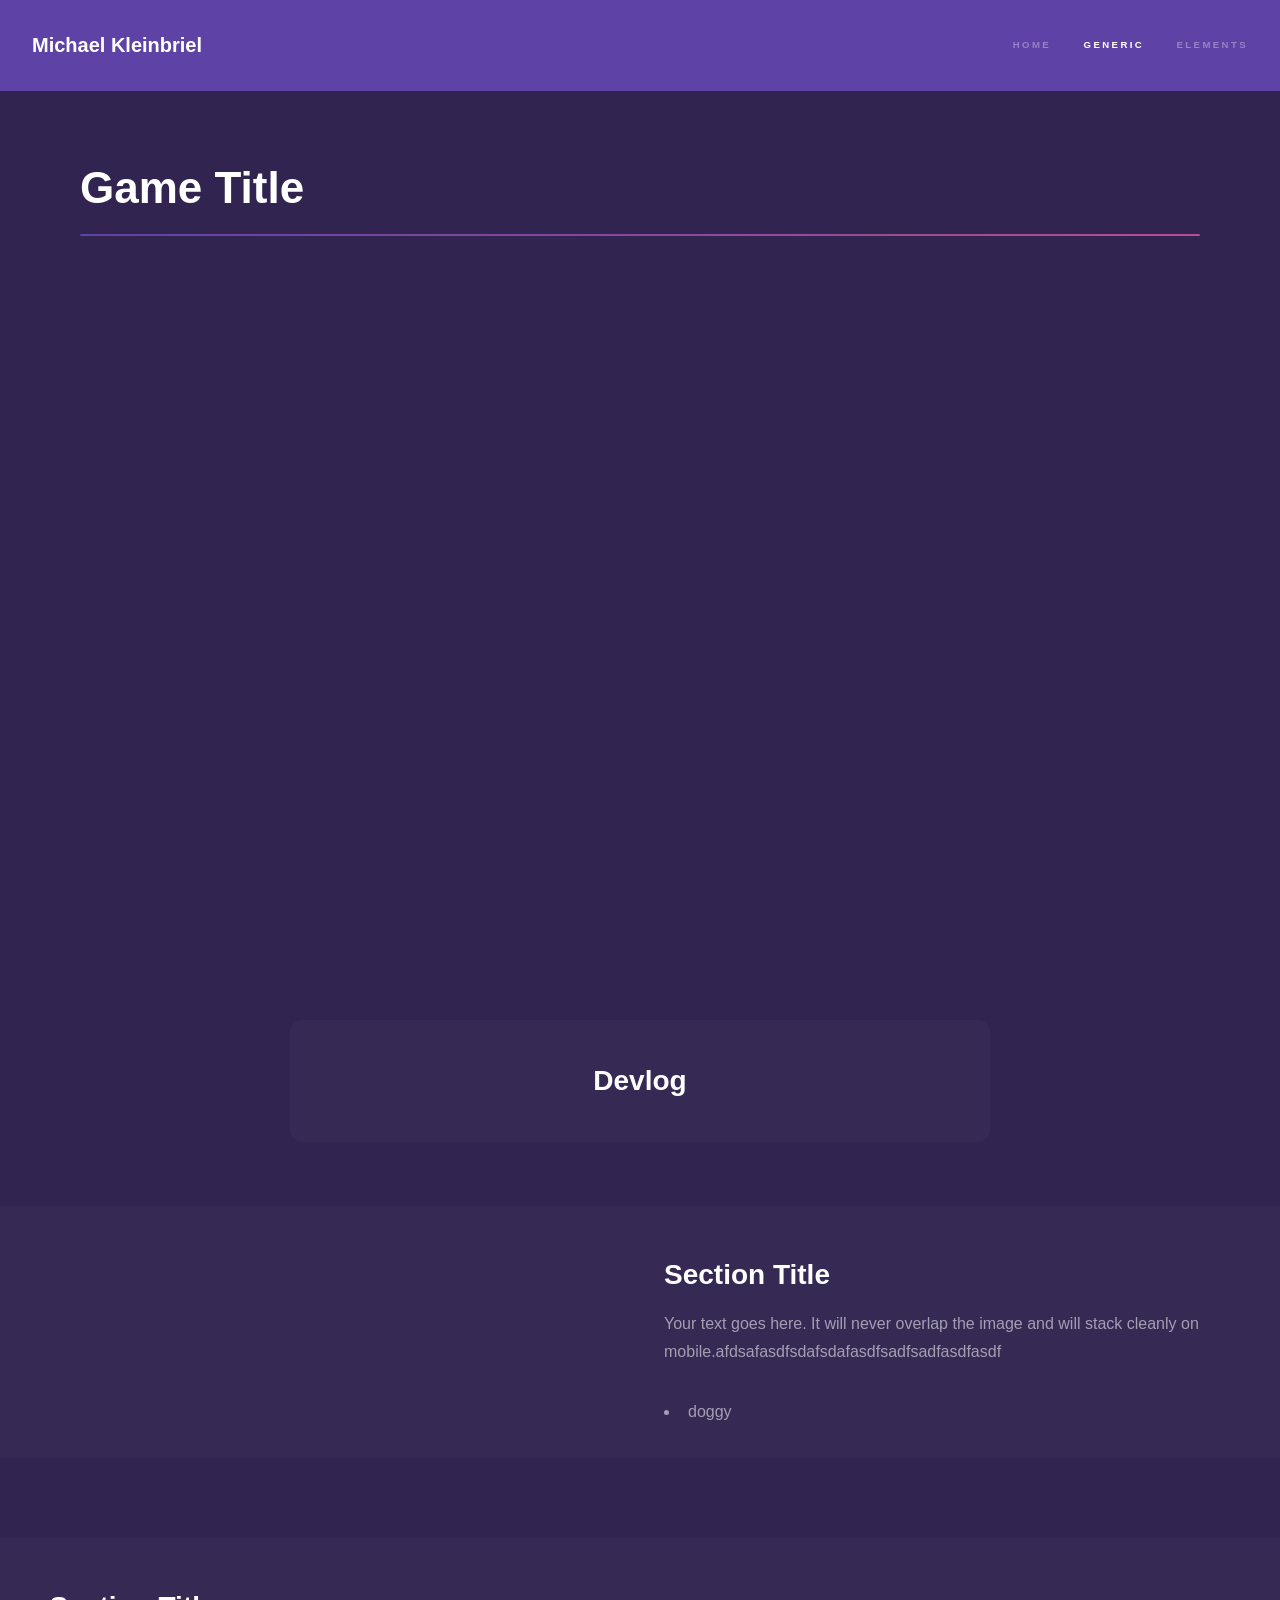
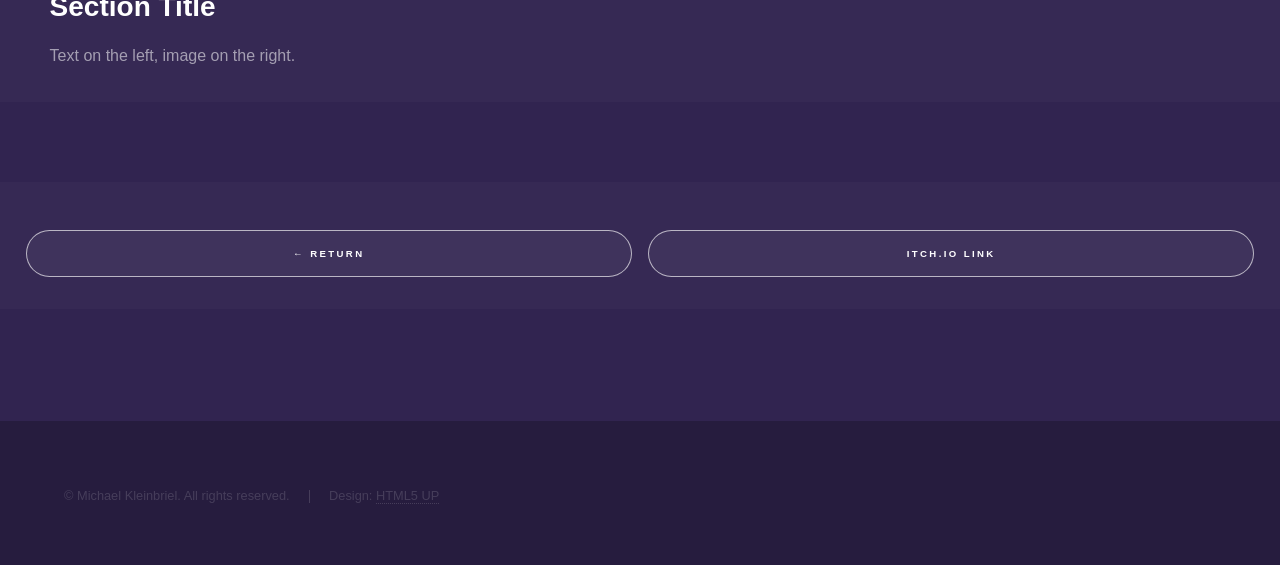
==== pages/projects/Revolunar.html @ 08f2d7fa "starting on revolunar. lots of typo fixes too" ====
<!DOCTYPE HTML>
<html>
	<head>
		<title>Generic - Michael Kleinbriel</title>
		<link rel="icon" type="image/x-icon" href="/images/favicon.ico">
		<meta charset="utf-8" />
		<meta name="viewport" content="width=device-width, initial-scale=1, user-scalable=no" />
		<link rel="stylesheet" href="/assets/css/main.css" />
		<noscript><link rel="stylesheet" href="/assets/css/noscript.css" /></noscript>
	</head>
	<body class="is-preload">

		<!-- Header -->
			<header id="header">
				<a href="/index.html" class="title">Michael Kleinbriel</a>
				<nav>
					<ul>
						<li><a href="/index.html">Home</a></li>
						<li><a href="/pages/generic.html" class="active">Generic</a></li>
						<li><a href="/pages/elements.html">Elements</a></li>
					</ul>
				</nav>
			</header>

		<!-- Wrapper -->
			<div id="wrapper">
				<!-- Main -->
					<section id="main" class="wrapper">
						<div class="inner">
							<h1 class="major">Game Title</h1>
							<!-- Image -->
							<!--<span class="image fit"><img src="/images/pic04.jpg" alt="" /></span>-->
							<div class="video-wrapper">
								<iframe src="https://www.youtube.com/embed/OUD8YrF6Gv4?si=H5Kr2khiHCQbeioV" title="YouTube video player" frameborder="0" allow="accelerometer; autoplay; clipboard-write; encrypted-media; gyroscope; picture-in-picture; web-share" referrerpolicy="strict-origin-when-cross-origin" allowfullscreen></iframe>
							</div>
							<div class="content-box title-box">
    							<h2>Devlog</h2>
							</div>
							<div class="row aln-top content-box">
								<div class="col-6 col-12-medium">
									<span class="image fit">
										<img src="images/projects/Thoober/ThooberThumbnail.jpg" alt=""/>
									</span>
								</div>
								<div class="col-6 col-12-medium">
									<h2>Section Title</h2>
									<p>
									Your text goes here. It will never overlap the image and will
									stack cleanly on mobile.afdsafasdfsdafsdafasdfsadfsadfasdfasdf
									</p>
									<ul>
										<li>doggy</li>
									</ul>
								</div>
							</div>
							<div class="row aln-top content-box">
								<div class="col-6 col-12-medium">
									<h2>Section Title</h2>
									<p>
									Text on the left, image on the right.
									</p>
								</div>

								<div class="col-6 col-12-medium">
									<span class="image fit">
										<img src="/images/projects/Thoober/ThooberThumbnail.png" alt="" />
									</span>
								</div>
							</div>
							<div class="row aln-top content-box">
								<ul class="actions fit">
									<li><a href="/index.html" class="button">← Return</a></li>
									<li><a href="https://xxvoltarxx.itch.io/thoober" target="_blank" class="button">Itch.io Link</a></li>
								</ul>
							</div>
						</div>
					</section>
			</div>

		<!-- Footer -->
			<footer id="footer" class="wrapper alt">
				<div class="inner">
					<ul class="menu">
						<li>&copy; Michael Kleinbriel. All rights reserved.</li><li>Design: <a href="http://html5up.net">HTML5 UP</a></li>
					</ul>
				</div>
			</footer>

		<!-- Scripts -->
			<script src="/assets/js/jquery.min.js"></script>
			<script src="/assets/js/jquery.scrollex.min.js"></script>
			<script src="/assets/js/jquery.scrolly.min.js"></script>
			<script src="/assets/js/browser.min.js"></script>
			<script src="/assets/js/breakpoints.min.js"></script>
			<script src="/assets/js/util.js"></script>
			<script src="/assets/js/main.js"></script>

	</body>
</html>
---- assets/css/main.css ----
@import url(fontawesome-all.min.css);

/*
	Hyperspace by HTML5 UP
	html5up.net | @ajlkn
	Free for personal and commercial use under the CCA 3.0 license (html5up.net/license)
*/

html, body, div, span, applet, object,
iframe, h1, h2, h3, h4, h5, h6, p, blockquote,
pre, a, abbr, acronym, address, big, cite,
code, del, dfn, em, img, ins, kbd, q, s, samp,
small, strike, strong, sub, sup, tt, var, b,
u, i, center, dl, dt, dd, ol, ul, li, fieldset,
form, label, legend, table, caption, tbody,
tfoot, thead, tr, th, td, article, aside,
canvas, details, embed, figure, figcaption,
footer, header, hgroup, menu, nav, output, ruby,
section, summary, time, mark, audio, video {
	margin: 0;
	padding: 0;
	border: 0;
	font-size: 100%;
	font: inherit;
	vertical-align: baseline;}

article, aside, details, figcaption, figure,
footer, header, hgroup, menu, nav, section {
	display: block;}

body {
	line-height: 1;
}

ol, ul {
	list-style: none;
}

blockquote, q {
	quotes: none;
}

	blockquote:before, blockquote:after, q:before, q:after {
		content: '';
		content: none;
	}

table {
	border-collapse: collapse;
	border-spacing: 0;
}

body {
	-webkit-text-size-adjust: none;
}

mark {
	background-color: transparent;
	color: inherit;
}

input::-moz-focus-inner {
	border: 0;
	padding: 0;
}

input, select, textarea {
	-moz-appearance: none;
	-webkit-appearance: none;
	-ms-appearance: none;
	appearance: none;
}

/* Basic */

	@-ms-viewport {
		width: device-width;
	}

	body {
		-ms-overflow-style: scrollbar;
	}

	@media screen and (max-width: 480px) {

		html, body {
			min-width: 320px;
		}

	}

	html {
		box-sizing: border-box;
	}

	*, *:before, *:after {
		box-sizing: inherit;
	}

	body {
		background: #312450;
	}

		body.is-preload *, body.is-preload *:before, body.is-preload *:after {
			-moz-animation: none !important;
			-webkit-animation: none !important;
			-ms-animation: none !important;
			animation: none !important;
			-moz-transition: none !important;
			-webkit-transition: none !important;
			-ms-transition: none !important;
			transition: none !important;
		}

/* Type */

	body, input, select, textarea {
		color: rgba(255, 255, 255, 0.55);
		font-family: Arial, Helvetica, sans-serif;
		font-size: 16.5pt;
		font-weight: normal;
		line-height: 1.75;
	}

		@media screen and (max-width: 1680px) {

			body, input, select, textarea {
				font-size: 13pt;
			}

		}

		@media screen and (max-width: 1280px) {

			body, input, select, textarea {
				font-size: 12pt;
			}

		}

		@media screen and (max-width: 360px) {

			body, input, select, textarea {
				font-size: 11pt;
			}

		}

	a {
		-moz-transition: color 0.2s ease, border-bottom-color 0.2s ease;
		-webkit-transition: color 0.2s ease, border-bottom-color 0.2s ease;
		-ms-transition: color 0.2s ease, border-bottom-color 0.2s ease;
		transition: color 0.2s ease, border-bottom-color 0.2s ease;
		border-bottom: dotted 1px rgba(255, 255, 255, 0.35);
		color: inherit;
		text-decoration: none;
	}

		a:hover {
			border-bottom-color: transparent;
			color: #ffffff;
		}

	strong, b {
		color: #ffffff;
		font-weight: bold;
	}

	em, i {
		font-style: italic;
	}

	p {
		margin: 0 0 2em 0;
	}

	h1, h2, h3, h4, h5, h6 {
		color: #ffffff;
		font-weight: bold;
		line-height: 1.5;
		margin: 0 0 0.5em 0;
	}

		h1 a, h2 a, h3 a, h4 a, h5 a, h6 a {
			color: inherit;
			text-decoration: none;
		}

	h1 {
		font-size: 2.75em;
	}

		h1.major {
			margin: 0 0 1.3em 0;
			position: relative;
			padding-bottom: 0.35em;
		}

			h1.major:after {
				background-image: -moz-linear-gradient(to right, #5e42a6, #b74e91);
				background-image: -webkit-linear-gradient(to right, #5e42a6, #b74e91);
				background-image: -ms-linear-gradient(to right, #5e42a6, #b74e91);
				background-image: linear-gradient(to right, #5e42a6, #b74e91);
				-moz-transition: max-width 0.2s ease;
				-webkit-transition: max-width 0.2s ease;
				-ms-transition: max-width 0.2s ease;
				transition: max-width 0.2s ease;
				border-radius: 0.2em;
				bottom: 0;
				content: '';
				height: 0.05em;
				position: absolute;
				right: 0;
				width: 100%;
			}

	h2 {
		font-size: 1.75em;
	}

	h3 {
		font-size: 1.1em;
	}

	h4 {
		font-size: 1em;
	}

	h5 {
		font-size: 0.8em;
	}

	h6 {
		font-size: 0.6em;
	}

	@media screen and (max-width: 736px) {

		h1 {
			font-size: 2em;
		}

		h2 {
			font-size: 1.25em;
		}

		h3 {
			font-size: 1em;
		}

		h4 {
			font-size: 0.8em;
		}

		h5 {
			font-size: 0.6em;
		}

		h6 {
			font-size: 0.6em;
		}

	}

	sub {
		font-size: 0.8em;
		position: relative;
		top: 0.5em;
	}

	sup {
		font-size: 0.8em;
		position: relative;
		top: -0.5em;
	}

	blockquote {
		border-left: solid 4px rgba(255, 255, 255, 0.15);
		font-style: italic;
		margin: 0 0 2em 0;
		padding: 0.5em 0 0.5em 2em;
	}

	code {
		background: rgba(255, 255, 255, 0.05);
		border-radius: 0.25em;
		border: solid 1px rgba(255, 255, 255, 0.15);
		font-family: "Courier New", monospace;
		font-size: 0.9em;
		margin: 0 0.25em;
		padding: 0.25em 0.65em;
	}

	pre {
		-webkit-overflow-scrolling: touch;
		font-family: "Courier New", monospace;
		font-size: 0.9em;
		margin: 0 0 2em 0;
	}

		pre code {
			display: block;
			line-height: 1.75em;
			padding: 1em 1.5em;
			overflow-x: auto;
		}

	hr {
		border: 0;
		border-bottom: solid 1px rgba(255, 255, 255, 0.15);
		margin: 2em 0;
	}

		hr.major {
			margin: 3em 0;
		}

	.align-left {
		text-align: left;
	}

	.align-center {
		text-align: center;
	}

	.align-right {
		text-align: right;
	}

/* Row */

	.row {
		display: flex;
		flex-wrap: wrap;
		box-sizing: border-box;
		align-items: stretch;
	}

		.row > * {
			box-sizing: border-box;
		}

		.row.gtr-uniform > * > :last-child {
			margin-bottom: 0;
		}

		.row.aln-left {
			justify-content: flex-start;
		}

		.row.aln-center {
			justify-content: center;
		}

		.row.aln-right {
			justify-content: flex-end;
		}

		.row.aln-top {
			align-items: flex-start;
		}

		.row.aln-middle {
			align-items: center;
		}

		.row.aln-bottom {
			align-items: flex-end;
		}

		.row > .imp {
			order: -1;
		}

		.row > .col-1 {
			width: 8.33333%;
		}

		.row > .off-1 {
			margin-left: 8.33333%;
		}

		.row > .col-2 {
			width: 16.66667%;
		}

		.row > .off-2 {
			margin-left: 16.66667%;
		}

		.row > .col-3 {
			width: 25%;
		}

		.row > .off-3 {
			margin-left: 25%;
		}

		.row > .col-4 {
			width: 33.33333%;
		}

		.row > .off-4 {
			margin-left: 33.33333%;
		}

		.row > .col-5 {
			width: 41.66667%;
		}

		.row > .off-5 {
			margin-left: 41.66667%;
		}

		.row > .col-6 {
			width: 50%;
		}

		.row > .off-6 {
			margin-left: 50%;
		}

		.row > .col-7 {
			width: 58.33333%;
		}

		.row > .off-7 {
			margin-left: 58.33333%;
		}

		.row > .col-8 {
			width: 66.66667%;
		}

		.row > .off-8 {
			margin-left: 66.66667%;
		}

		.row > .col-9 {
			width: 75%;
		}

		.row > .off-9 {
			margin-left: 75%;
		}

		.row > .col-10 {
			width: 83.33333%;
		}

		.row > .off-10 {
			margin-left: 83.33333%;
		}

		.row > .col-11 {
			width: 91.66667%;
		}

		.row > .off-11 {
			margin-left: 91.66667%;
		}

		.row > .col-12 {
			width: 100%;
		}

		.row > .off-12 {
			margin-left: 100%;
		}

		.row.gtr-0 {
			margin-top: 0;
			margin-left: 0em;
		}

			.row.gtr-0 > * {
				padding: 0 0 0 0em;
			}

			.row.gtr-0.gtr-uniform {
				margin-top: 0em;
			}

				.row.gtr-0.gtr-uniform > * {
					padding-top: 0em;
				}

		.row.gtr-25 {
			margin-top: 0;
			margin-left: -0.375em;
		}

			.row.gtr-25 > * {
				padding: 0 0 0 0.375em;
			}

			.row.gtr-25.gtr-uniform {
				margin-top: -0.375em;
			}

				.row.gtr-25.gtr-uniform > * {
					padding-top: 0.375em;
				}

		.row.gtr-50 {
			margin-top: 0;
			margin-left: -0.75em;
		}

			.row.gtr-50 > * {
				padding: 0 0 0 0.75em;
			}

			.row.gtr-50.gtr-uniform {
				margin-top: -0.75em;
			}

				.row.gtr-50.gtr-uniform > * {
					padding-top: 0.75em;
				}

		.row {
			margin-top: 0;
			margin-left: -1.5em;
		}

			.row > * {
				padding: 0 0 0 1.5em;
			}

			.row.gtr-uniform {
				margin-top: -1.5em;
			}

				.row.gtr-uniform > * {
					padding-top: 1.5em;
				}

		.row.gtr-150 {
			margin-top: 0;
			margin-left: -2.25em;
		}

			.row.gtr-150 > * {
				padding: 0 0 0 2.25em;
			}

			.row.gtr-150.gtr-uniform {
				margin-top: -2.25em;
			}

				.row.gtr-150.gtr-uniform > * {
					padding-top: 2.25em;
				}

		.row.gtr-200 {
			margin-top: 0;
			margin-left: -3em;
		}

			.row.gtr-200 > * {
				padding: 0 0 0 3em;
			}

			.row.gtr-200.gtr-uniform {
				margin-top: -3em;
			}

				.row.gtr-200.gtr-uniform > * {
					padding-top: 3em;
				}

		@media screen and (max-width: 1680px) {

			.row {
				display: flex;
				flex-wrap: wrap;
				box-sizing: border-box;
				align-items: stretch;
			}

				.row > * {
					box-sizing: border-box;
				}

				.row.gtr-uniform > * > :last-child {
					margin-bottom: 0;
				}

				.row.aln-left {
					justify-content: flex-start;
				}

				.row.aln-center {
					justify-content: center;
				}

				.row.aln-right {
					justify-content: flex-end;
				}

				.row.aln-top {
					align-items: flex-start;
				}

				.row.aln-middle {
					align-items: center;
				}

				.row.aln-bottom {
					align-items: flex-end;
				}

				.row > .imp-xlarge {
					order: -1;
				}

				.row > .col-1-xlarge {
					width: 8.33333%;
				}

				.row > .off-1-xlarge {
					margin-left: 8.33333%;
				}

				.row > .col-2-xlarge {
					width: 16.66667%;
				}

				.row > .off-2-xlarge {
					margin-left: 16.66667%;
				}

				.row > .col-3-xlarge {
					width: 25%;
				}

				.row > .off-3-xlarge {
					margin-left: 25%;
				}

				.row > .col-4-xlarge {
					width: 33.33333%;
				}

				.row > .off-4-xlarge {
					margin-left: 33.33333%;
				}

				.row > .col-5-xlarge {
					width: 41.66667%;
				}

				.row > .off-5-xlarge {
					margin-left: 41.66667%;
				}

				.row > .col-6-xlarge {
					width: 50%;
				}

				.row > .off-6-xlarge {
					margin-left: 50%;
				}

				.row > .col-7-xlarge {
					width: 58.33333%;
				}

				.row > .off-7-xlarge {
					margin-left: 58.33333%;
				}

				.row > .col-8-xlarge {
					width: 66.66667%;
				}

				.row > .off-8-xlarge {
					margin-left: 66.66667%;
				}

				.row > .col-9-xlarge {
					width: 75%;
				}

				.row > .off-9-xlarge {
					margin-left: 75%;
				}

				.row > .col-10-xlarge {
					width: 83.33333%;
				}

				.row > .off-10-xlarge {
					margin-left: 83.33333%;
				}

				.row > .col-11-xlarge {
					width: 91.66667%;
				}

				.row > .off-11-xlarge {
					margin-left: 91.66667%;
				}

				.row > .col-12-xlarge {
					width: 100%;
				}

				.row > .off-12-xlarge {
					margin-left: 100%;
				}

				.row.gtr-0 {
					margin-top: 0;
					margin-left: 0em;
				}

					.row.gtr-0 > * {
						padding: 0 0 0 0em;
					}

					.row.gtr-0.gtr-uniform {
						margin-top: 0em;
					}

						.row.gtr-0.gtr-uniform > * {
							padding-top: 0em;
						}

				.row.gtr-25 {
					margin-top: 0;
					margin-left: -0.375em;
				}

					.row.gtr-25 > * {
						padding: 0 0 0 0.375em;
					}

					.row.gtr-25.gtr-uniform {
						margin-top: -0.375em;
					}

						.row.gtr-25.gtr-uniform > * {
							padding-top: 0.375em;
						}

				.row.gtr-50 {
					margin-top: 0;
					margin-left: -0.75em;
				}

					.row.gtr-50 > * {
						padding: 0 0 0 0.75em;
					}

					.row.gtr-50.gtr-uniform {
						margin-top: -0.75em;
					}

						.row.gtr-50.gtr-uniform > * {
							padding-top: 0.75em;
						}

				.row {
					margin-top: 0;
					margin-left: -1.5em;
				}

					.row > * {
						padding: 0 0 0 1.5em;
					}

					.row.gtr-uniform {
						margin-top: -1.5em;
					}

						.row.gtr-uniform > * {
							padding-top: 1.5em;
						}

				.row.gtr-150 {
					margin-top: 0;
					margin-left: -2.25em;
				}

					.row.gtr-150 > * {
						padding: 0 0 0 2.25em;
					}

					.row.gtr-150.gtr-uniform {
						margin-top: -2.25em;
					}

						.row.gtr-150.gtr-uniform > * {
							padding-top: 2.25em;
						}

				.row.gtr-200 {
					margin-top: 0;
					margin-left: -3em;
				}

					.row.gtr-200 > * {
						padding: 0 0 0 3em;
					}

					.row.gtr-200.gtr-uniform {
						margin-top: -3em;
					}

						.row.gtr-200.gtr-uniform > * {
							padding-top: 3em;
						}

		}

		@media screen and (max-width: 1280px) {

			.row {
				display: flex;
				flex-wrap: wrap;
				box-sizing: border-box;
				align-items: stretch;
			}

				.row > * {
					box-sizing: border-box;
				}

				.row.gtr-uniform > * > :last-child {
					margin-bottom: 0;
				}

				.row.aln-left {
					justify-content: flex-start;
				}

				.row.aln-center {
					justify-content: center;
				}

				.row.aln-right {
					justify-content: flex-end;
				}

				.row.aln-top {
					align-items: flex-start;
				}

				.row.aln-middle {
					align-items: center;
				}

				.row.aln-bottom {
					align-items: flex-end;
				}

				.row > .imp-large {
					order: -1;
				}

				.row > .col-1-large {
					width: 8.33333%;
				}

				.row > .off-1-large {
					margin-left: 8.33333%;
				}

				.row > .col-2-large {
					width: 16.66667%;
				}

				.row > .off-2-large {
					margin-left: 16.66667%;
				}

				.row > .col-3-large {
					width: 25%;
				}

				.row > .off-3-large {
					margin-left: 25%;
				}

				.row > .col-4-large {
					width: 33.33333%;
				}

				.row > .off-4-large {
					margin-left: 33.33333%;
				}

				.row > .col-5-large {
					width: 41.66667%;
				}

				.row > .off-5-large {
					margin-left: 41.66667%;
				}

				.row > .col-6-large {
					width: 50%;
				}

				.row > .off-6-large {
					margin-left: 50%;
				}

				.row > .col-7-large {
					width: 58.33333%;
				}

				.row > .off-7-large {
					margin-left: 58.33333%;
				}

				.row > .col-8-large {
					width: 66.66667%;
				}

				.row > .off-8-large {
					margin-left: 66.66667%;
				}

				.row > .col-9-large {
					width: 75%;
				}

				.row > .off-9-large {
					margin-left: 75%;
				}

				.row > .col-10-large {
					width: 83.33333%;
				}

				.row > .off-10-large {
					margin-left: 83.33333%;
				}

				.row > .col-11-large {
					width: 91.66667%;
				}

				.row > .off-11-large {
					margin-left: 91.66667%;
				}

				.row > .col-12-large {
					width: 100%;
				}

				.row > .off-12-large {
					margin-left: 100%;
				}

				.row.gtr-0 {
					margin-top: 0;
					margin-left: 0em;
				}

					.row.gtr-0 > * {
						padding: 0 0 0 0em;
					}

					.row.gtr-0.gtr-uniform {
						margin-top: 0em;
					}

						.row.gtr-0.gtr-uniform > * {
							padding-top: 0em;
						}

				.row.gtr-25 {
					margin-top: 0;
					margin-left: -0.375em;
				}

					.row.gtr-25 > * {
						padding: 0 0 0 0.375em;
					}

					.row.gtr-25.gtr-uniform {
						margin-top: -0.375em;
					}

						.row.gtr-25.gtr-uniform > * {
							padding-top: 0.375em;
						}

				.row.gtr-50 {
					margin-top: 0;
					margin-left: -0.75em;
				}

					.row.gtr-50 > * {
						padding: 0 0 0 0.75em;
					}

					.row.gtr-50.gtr-uniform {
						margin-top: -0.75em;
					}

						.row.gtr-50.gtr-uniform > * {
							padding-top: 0.75em;
						}

				.row {
					margin-top: 0;
					margin-left: -1.5em;
				}

					.row > * {
						padding: 0 0 0 1.5em;
					}

					.row.gtr-uniform {
						margin-top: -1.5em;
					}

						.row.gtr-uniform > * {
							padding-top: 1.5em;
						}

				.row.gtr-150 {
					margin-top: 0;
					margin-left: -2.25em;
				}

					.row.gtr-150 > * {
						padding: 0 0 0 2.25em;
					}

					.row.gtr-150.gtr-uniform {
						margin-top: -2.25em;
					}

						.row.gtr-150.gtr-uniform > * {
							padding-top: 2.25em;
						}

				.row.gtr-200 {
					margin-top: 0;
					margin-left: -3em;
				}

					.row.gtr-200 > * {
						padding: 0 0 0 3em;
					}

					.row.gtr-200.gtr-uniform {
						margin-top: -3em;
					}

						.row.gtr-200.gtr-uniform > * {
							padding-top: 3em;
						}

		}

		@media screen and (max-width: 980px) {

			.row {
				display: flex;
				flex-wrap: wrap;
				box-sizing: border-box;
				align-items: stretch;
			}

				.row > * {
					box-sizing: border-box;
				}

				.row.gtr-uniform > * > :last-child {
					margin-bottom: 0;
				}

				.row.aln-left {
					justify-content: flex-start;
				}

				.row.aln-center {
					justify-content: center;
				}

				.row.aln-right {
					justify-content: flex-end;
				}

				.row.aln-top {
					align-items: flex-start;
				}

				.row.aln-middle {
					align-items: center;
				}

				.row.aln-bottom {
					align-items: flex-end;
				}

				.row > .imp-medium {
					order: -1;
				}

				.row > .col-1-medium {
					width: 8.33333%;
				}

				.row > .off-1-medium {
					margin-left: 8.33333%;
				}

				.row > .col-2-medium {
					width: 16.66667%;
				}

				.row > .off-2-medium {
					margin-left: 16.66667%;
				}

				.row > .col-3-medium {
					width: 25%;
				}

				.row > .off-3-medium {
					margin-left: 25%;
				}

				.row > .col-4-medium {
					width: 33.33333%;
				}

				.row > .off-4-medium {
					margin-left: 33.33333%;
				}

				.row > .col-5-medium {
					width: 41.66667%;
				}

				.row > .off-5-medium {
					margin-left: 41.66667%;
				}

				.row > .col-6-medium {
					width: 50%;
				}

				.row > .off-6-medium {
					margin-left: 50%;
				}

				.row > .col-7-medium {
					width: 58.33333%;
				}

				.row > .off-7-medium {
					margin-left: 58.33333%;
				}

				.row > .col-8-medium {
					width: 66.66667%;
				}

				.row > .off-8-medium {
					margin-left: 66.66667%;
				}

				.row > .col-9-medium {
					width: 75%;
				}

				.row > .off-9-medium {
					margin-left: 75%;
				}

				.row > .col-10-medium {
					width: 83.33333%;
				}

				.row > .off-10-medium {
					margin-left: 83.33333%;
				}

				.row > .col-11-medium {
					width: 91.66667%;
				}

				.row > .off-11-medium {
					margin-left: 91.66667%;
				}

				.row > .col-12-medium {
					width: 100%;
				}

				.row > .off-12-medium {
					margin-left: 100%;
				}

				.row.gtr-0 {
					margin-top: 0;
					margin-left: 0em;
				}

					.row.gtr-0 > * {
						padding: 0 0 0 0em;
					}

					.row.gtr-0.gtr-uniform {
						margin-top: 0em;
					}

						.row.gtr-0.gtr-uniform > * {
							padding-top: 0em;
						}

				.row.gtr-25 {
					margin-top: 0;
					margin-left: -0.375em;
				}

					.row.gtr-25 > * {
						padding: 0 0 0 0.375em;
					}

					.row.gtr-25.gtr-uniform {
						margin-top: -0.375em;
					}

						.row.gtr-25.gtr-uniform > * {
							padding-top: 0.375em;
						}

				.row.gtr-50 {
					margin-top: 0;
					margin-left: -0.75em;
				}

					.row.gtr-50 > * {
						padding: 0 0 0 0.75em;
					}

					.row.gtr-50.gtr-uniform {
						margin-top: -0.75em;
					}

						.row.gtr-50.gtr-uniform > * {
							padding-top: 0.75em;
						}

				.row {
					margin-top: 0;
					margin-left: -1.5em;
				}

					.row > * {
						padding: 0 0 0 1.5em;
					}

					.row.gtr-uniform {
						margin-top: -1.5em;
					}

						.row.gtr-uniform > * {
							padding-top: 1.5em;
						}

				.row.gtr-150 {
					margin-top: 0;
					margin-left: -2.25em;
				}

					.row.gtr-150 > * {
						padding: 0 0 0 2.25em;
					}

					.row.gtr-150.gtr-uniform {
						margin-top: -2.25em;
					}

						.row.gtr-150.gtr-uniform > * {
							padding-top: 2.25em;
						}

				.row.gtr-200 {
					margin-top: 0;
					margin-left: -3em;
				}

					.row.gtr-200 > * {
						padding: 0 0 0 3em;
					}

					.row.gtr-200.gtr-uniform {
						margin-top: -3em;
					}

						.row.gtr-200.gtr-uniform > * {
							padding-top: 3em;
						}

		}

		@media screen and (max-width: 736px) {

			.row {
				display: flex;
				flex-wrap: wrap;
				box-sizing: border-box;
				align-items: stretch;
			}

				.row > * {
					box-sizing: border-box;
				}

				.row.gtr-uniform > * > :last-child {
					margin-bottom: 0;
				}

				.row.aln-left {
					justify-content: flex-start;
				}

				.row.aln-center {
					justify-content: center;
				}

				.row.aln-right {
					justify-content: flex-end;
				}

				.row.aln-top {
					align-items: flex-start;
				}

				.row.aln-middle {
					align-items: center;
				}

				.row.aln-bottom {
					align-items: flex-end;
				}

				.row > .imp-small {
					order: -1;
				}

				.row > .col-1-small {
					width: 8.33333%;
				}

				.row > .off-1-small {
					margin-left: 8.33333%;
				}

				.row > .col-2-small {
					width: 16.66667%;
				}

				.row > .off-2-small {
					margin-left: 16.66667%;
				}

				.row > .col-3-small {
					width: 25%;
				}

				.row > .off-3-small {
					margin-left: 25%;
				}

				.row > .col-4-small {
					width: 33.33333%;
				}

				.row > .off-4-small {
					margin-left: 33.33333%;
				}

				.row > .col-5-small {
					width: 41.66667%;
				}

				.row > .off-5-small {
					margin-left: 41.66667%;
				}

				.row > .col-6-small {
					width: 50%;
				}

				.row > .off-6-small {
					margin-left: 50%;
				}

				.row > .col-7-small {
					width: 58.33333%;
				}

				.row > .off-7-small {
					margin-left: 58.33333%;
				}

				.row > .col-8-small {
					width: 66.66667%;
				}

				.row > .off-8-small {
					margin-left: 66.66667%;
				}

				.row > .col-9-small {
					width: 75%;
				}

				.row > .off-9-small {
					margin-left: 75%;
				}

				.row > .col-10-small {
					width: 83.33333%;
				}

				.row > .off-10-small {
					margin-left: 83.33333%;
				}

				.row > .col-11-small {
					width: 91.66667%;
				}

				.row > .off-11-small {
					margin-left: 91.66667%;
				}

				.row > .col-12-small {
					width: 100%;
				}

				.row > .off-12-small {
					margin-left: 100%;
				}

				.row.gtr-0 {
					margin-top: 0;
					margin-left: 0em;
				}

					.row.gtr-0 > * {
						padding: 0 0 0 0em;
					}

					.row.gtr-0.gtr-uniform {
						margin-top: 0em;
					}

						.row.gtr-0.gtr-uniform > * {
							padding-top: 0em;
						}

				.row.gtr-25 {
					margin-top: 0;
					margin-left: -0.375em;
				}

					.row.gtr-25 > * {
						padding: 0 0 0 0.375em;
					}

					.row.gtr-25.gtr-uniform {
						margin-top: -0.375em;
					}

						.row.gtr-25.gtr-uniform > * {
							padding-top: 0.375em;
						}

				.row.gtr-50 {
					margin-top: 0;
					margin-left: -0.75em;
				}

					.row.gtr-50 > * {
						padding: 0 0 0 0.75em;
					}

					.row.gtr-50.gtr-uniform {
						margin-top: -0.75em;
					}

						.row.gtr-50.gtr-uniform > * {
							padding-top: 0.75em;
						}

				.row {
					margin-top: 0;
					margin-left: -1.5em;
				}

					.row > * {
						padding: 0 0 0 1.5em;
					}

					.row.gtr-uniform {
						margin-top: -1.5em;
					}

						.row.gtr-uniform > * {
							padding-top: 1.5em;
						}

				.row.gtr-150 {
					margin-top: 0;
					margin-left: -2.25em;
				}

					.row.gtr-150 > * {
						padding: 0 0 0 2.25em;
					}

					.row.gtr-150.gtr-uniform {
						margin-top: -2.25em;
					}

						.row.gtr-150.gtr-uniform > * {
							padding-top: 2.25em;
						}

				.row.gtr-200 {
					margin-top: 0;
					margin-left: -3em;
				}

					.row.gtr-200 > * {
						padding: 0 0 0 3em;
					}

					.row.gtr-200.gtr-uniform {
						margin-top: -3em;
					}

						.row.gtr-200.gtr-uniform > * {
							padding-top: 3em;
						}

		}

		@media screen and (max-width: 480px) {

			.row {
				display: flex;
				flex-wrap: wrap;
				box-sizing: border-box;
				align-items: stretch;
			}

				.row > * {
					box-sizing: border-box;
				}

				.row.gtr-uniform > * > :last-child {
					margin-bottom: 0;
				}

				.row.aln-left {
					justify-content: flex-start;
				}

				.row.aln-center {
					justify-content: center;
				}

				.row.aln-right {
					justify-content: flex-end;
				}

				.row.aln-top {
					align-items: flex-start;
				}

				.row.aln-middle {
					align-items: center;
				}

				.row.aln-bottom {
					align-items: flex-end;
				}

				.row > .imp-xsmall {
					order: -1;
				}

				.row > .col-1-xsmall {
					width: 8.33333%;
				}

				.row > .off-1-xsmall {
					margin-left: 8.33333%;
				}

				.row > .col-2-xsmall {
					width: 16.66667%;
				}

				.row > .off-2-xsmall {
					margin-left: 16.66667%;
				}

				.row > .col-3-xsmall {
					width: 25%;
				}

				.row > .off-3-xsmall {
					margin-left: 25%;
				}

				.row > .col-4-xsmall {
					width: 33.33333%;
				}

				.row > .off-4-xsmall {
					margin-left: 33.33333%;
				}

				.row > .col-5-xsmall {
					width: 41.66667%;
				}

				.row > .off-5-xsmall {
					margin-left: 41.66667%;
				}

				.row > .col-6-xsmall {
					width: 50%;
				}

				.row > .off-6-xsmall {
					margin-left: 50%;
				}

				.row > .col-7-xsmall {
					width: 58.33333%;
				}

				.row > .off-7-xsmall {
					margin-left: 58.33333%;
				}

				.row > .col-8-xsmall {
					width: 66.66667%;
				}

				.row > .off-8-xsmall {
					margin-left: 66.66667%;
				}

				.row > .col-9-xsmall {
					width: 75%;
				}

				.row > .off-9-xsmall {
					margin-left: 75%;
				}

				.row > .col-10-xsmall {
					width: 83.33333%;
				}

				.row > .off-10-xsmall {
					margin-left: 83.33333%;
				}

				.row > .col-11-xsmall {
					width: 91.66667%;
				}

				.row > .off-11-xsmall {
					margin-left: 91.66667%;
				}

				.row > .col-12-xsmall {
					width: 100%;
				}

				.row > .off-12-xsmall {
					margin-left: 100%;
				}

				.row.gtr-0 {
					margin-top: 0;
					margin-left: 0em;
				}

					.row.gtr-0 > * {
						padding: 0 0 0 0em;
					}

					.row.gtr-0.gtr-uniform {
						margin-top: 0em;
					}

						.row.gtr-0.gtr-uniform > * {
							padding-top: 0em;
						}

				.row.gtr-25 {
					margin-top: 0;
					margin-left: -0.375em;
				}

					.row.gtr-25 > * {
						padding: 0 0 0 0.375em;
					}

					.row.gtr-25.gtr-uniform {
						margin-top: -0.375em;
					}

						.row.gtr-25.gtr-uniform > * {
							padding-top: 0.375em;
						}

				.row.gtr-50 {
					margin-top: 0;
					margin-left: -0.75em;
				}

					.row.gtr-50 > * {
						padding: 0 0 0 0.75em;
					}

					.row.gtr-50.gtr-uniform {
						margin-top: -0.75em;
					}

						.row.gtr-50.gtr-uniform > * {
							padding-top: 0.75em;
						}

				.row {
					margin-top: 0;
					margin-left: -1.5em;
				}

					.row > * {
						padding: 0 0 0 1.5em;
					}

					.row.gtr-uniform {
						margin-top: -1.5em;
					}

						.row.gtr-uniform > * {
							padding-top: 1.5em;
						}

				.row.gtr-150 {
					margin-top: 0;
					margin-left: -2.25em;
				}

					.row.gtr-150 > * {
						padding: 0 0 0 2.25em;
					}

					.row.gtr-150.gtr-uniform {
						margin-top: -2.25em;
					}

						.row.gtr-150.gtr-uniform > * {
							padding-top: 2.25em;
						}

				.row.gtr-200 {
					margin-top: 0;
					margin-left: -3em;
				}

					.row.gtr-200 > * {
						padding: 0 0 0 3em;
					}

					.row.gtr-200.gtr-uniform {
						margin-top: -3em;
					}

						.row.gtr-200.gtr-uniform > * {
							padding-top: 3em;
						}

		}

/* Box */

	.box {
		border-radius: 0.25em;
		border: solid 1px rgba(255, 255, 255, 0.15);
		margin-bottom: 2em;
		padding: 1.5em;
	}

		.box > :last-child,
		.box > :last-child > :last-child,
		.box > :last-child > :last-child > :last-child {
			margin-bottom: 0;
		}

		.box.alt {
			border: 0;
			border-radius: 0;
			padding: 0;
		}

/* Button */

	input[type="submit"],
	input[type="reset"],
	input[type="button"],
	button,
	.button {
		-moz-appearance: none;
		-webkit-appearance: none;
		-ms-appearance: none;
		appearance: none;
		-moz-transition: border-color 0.2s ease;
		-webkit-transition: border-color 0.2s ease;
		-ms-transition: border-color 0.2s ease;
		transition: border-color 0.2s ease;
		background-color: #ffffff0c;
		border: solid 1px !important;
		border-color: rgba(255, 255, 255, 0.644) !important;
		border-radius: 3em;
		color: #ffffff !important;
		cursor: pointer;
		display: inline-block;
		font-size: 0.6em;
		font-weight: bold;
		height: calc(4.75em + 2px);
		letter-spacing: 0.25em;
		line-height: 4.75em;
		outline: 0;
		padding: 0 3.75em;
		position: relative;
		text-align: center;
		text-decoration: none;
		text-transform: uppercase;
		white-space: nowrap;
	}

		input[type="submit"]:after,
		input[type="reset"]:after,
		input[type="button"]:after,
		button:after,
		.button:after {
			-moz-transform: scale(0.25);
			-webkit-transform: scale(0.25);
			-ms-transform: scale(0.25);
			transform: scale(0.25);
			pointer-events: none;
			-moz-transition: opacity 0.2s ease, -moz-transform 0.2s ease;
			-webkit-transition: opacity 0.2s ease, -webkit-transform 0.2s ease;
			-ms-transition: opacity 0.2s ease, -ms-transform 0.2s ease;
			transition: opacity 0.2s ease, transform 0.2s ease;
			background: #ffffff;
			border-radius: 3em;
			content: '';
			height: 100%;
			left: 0;
			opacity: 0%;
			position: absolute;
			top: 0;
			width: 100%;
		}

		input[type="submit"].icon:before,
		input[type="reset"].icon:before,
		input[type="button"].icon:before,
		button.icon:before,
		.button.icon:before {
			margin-right: 0.75em;
		}

		input[type="submit"].fit,
		input[type="reset"].fit,
		input[type="button"].fit,
		button.fit,
		.button.fit {
			width: 100%;
		}

		input[type="submit"].small,
		input[type="reset"].small,
		input[type="button"].small,
		button.small,
		.button.small {
			font-size: 0.4em;
		}

		input[type="submit"].large,
		input[type="reset"].large,
		input[type="button"].large,
		button.large,
		.button.large {
			font-size: 0.8em;
		}

		input[type="submit"].primary,
		input[type="reset"].primary,
		input[type="button"].primary,
		button.primary,
		.button.primary {
			background-color: #ffffff;
			color: #312450 !important;
		}

			input[type="submit"].primary:after,
			input[type="reset"].primary:after,
			input[type="button"].primary:after,
			button.primary:after,
			.button.primary:after {
				display: none;
			}

		input[type="submit"].disabled, input[type="submit"]:disabled,
		input[type="reset"].disabled,
		input[type="reset"]:disabled,
		input[type="button"].disabled,
		input[type="button"]:disabled,
		button.disabled,
		button:disabled,
		.button.disabled,
		.button:disabled {
			cursor: default;
			opacity: 0.5;
			pointer-events: none;
		}

		input[type="submit"]:hover,
		input[type="reset"]:hover,
		input[type="button"]:hover,
		button:hover,
		.button:hover {
			border-color: rgba(255, 255, 255, 0.55) !important;
		}

			input[type="submit"]:hover:after,
			input[type="reset"]:hover:after,
			input[type="button"]:hover:after,
			button:hover:after,
			.button:hover:after {
				opacity: 0.05;
				-moz-transform: scale(1);
				-webkit-transform: scale(1);
				-ms-transform: scale(1);
				transform: scale(1);
			}

			input[type="submit"]:hover:active,
			input[type="reset"]:hover:active,
			input[type="button"]:hover:active,
			button:hover:active,
			.button:hover:active {
				border-color: #ffffff !important;
			}

				input[type="submit"]:hover:active:after,
				input[type="reset"]:hover:active:after,
				input[type="button"]:hover:active:after,
				button:hover:active:after,
				.button:hover:active:after {
					opacity: 0.1;
				}

/* Features */

	.features {
		display: -moz-flex;
		display: -webkit-flex;
		display: -ms-flex;
		display: flex;
		-moz-flex-wrap: wrap;
		-webkit-flex-wrap: wrap;
		-ms-flex-wrap: wrap;
		flex-wrap: wrap;
		border-radius: 0.25em;
		border: solid 1px rgba(255, 255, 255, 0.15);
		background: rgba(255, 255, 255, 0.05);
		margin: 0 0 2em 0;
	}

		.features section {
			padding: 3.5em 3em 1em 7em ;
			width: 50%;
			border-top: solid 1px rgba(255, 255, 255, 0.15);
			position: relative;
		}

			.features section:nth-child(-n + 2) {
				border-top-width: 0;
			}

			.features section:nth-child(2n) {
				border-left: solid 1px rgba(255, 255, 255, 0.15);
			}

			.features section .icon {
				-moz-transition: opacity 0.5s ease, -moz-transform 0.5s ease;
				-webkit-transition: opacity 0.5s ease, -webkit-transform 0.5s ease;
				-ms-transition: opacity 0.5s ease, -ms-transform 0.5s ease;
				transition: opacity 0.5s ease, transform 0.5s ease;
				-moz-transition-delay: 1s;
				-webkit-transition-delay: 1s;
				-ms-transition-delay: 1s;
				transition-delay: 1s;
				-moz-transform: scale(1);
				-webkit-transform: scale(1);
				-ms-transform: scale(1);
				transform: scale(1);
				position: absolute;
				left: 3em;
				top: 3em;
				opacity: 1;
			}

			.features section:nth-child(1) .icon {
				-moz-transition-delay: 0.15s;
				-webkit-transition-delay: 0.15s;
				-ms-transition-delay: 0.15s;
				transition-delay: 0.15s;
			}

			.features section:nth-child(2) .icon {
				-moz-transition-delay: 0.3s;
				-webkit-transition-delay: 0.3s;
				-ms-transition-delay: 0.3s;
				transition-delay: 0.3s;
			}

			.features section:nth-child(3) .icon {
				-moz-transition-delay: 0.45s;
				-webkit-transition-delay: 0.45s;
				-ms-transition-delay: 0.45s;
				transition-delay: 0.45s;
			}

			.features section:nth-child(4) .icon {
				-moz-transition-delay: 0.6s;
				-webkit-transition-delay: 0.6s;
				-ms-transition-delay: 0.6s;
				transition-delay: 0.6s;
			}

			.features section:nth-child(5) .icon {
				-moz-transition-delay: 0.75s;
				-webkit-transition-delay: 0.75s;
				-ms-transition-delay: 0.75s;
				transition-delay: 0.75s;
			}

			.features section:nth-child(6) .icon {
				-moz-transition-delay: 0.9s;
				-webkit-transition-delay: 0.9s;
				-ms-transition-delay: 0.9s;
				transition-delay: 0.9s;
			}

			.features section:nth-child(7) .icon {
				-moz-transition-delay: 1.05s;
				-webkit-transition-delay: 1.05s;
				-ms-transition-delay: 1.05s;
				transition-delay: 1.05s;
			}

			.features section:nth-child(8) .icon {
				-moz-transition-delay: 1.2s;
				-webkit-transition-delay: 1.2s;
				-ms-transition-delay: 1.2s;
				transition-delay: 1.2s;
			}

			.features section:nth-child(9) .icon {
				-moz-transition-delay: 1.35s;
				-webkit-transition-delay: 1.35s;
				-ms-transition-delay: 1.35s;
				transition-delay: 1.35s;
			}

			.features section:nth-child(10) .icon {
				-moz-transition-delay: 1.5s;
				-webkit-transition-delay: 1.5s;
				-ms-transition-delay: 1.5s;
				transition-delay: 1.5s;
			}

			.features section:nth-child(11) .icon {
				-moz-transition-delay: 1.65s;
				-webkit-transition-delay: 1.65s;
				-ms-transition-delay: 1.65s;
				transition-delay: 1.65s;
			}

			.features section:nth-child(12) .icon {
				-moz-transition-delay: 1.8s;
				-webkit-transition-delay: 1.8s;
				-ms-transition-delay: 1.8s;
				transition-delay: 1.8s;
			}

			.features section:nth-child(13) .icon {
				-moz-transition-delay: 1.95s;
				-webkit-transition-delay: 1.95s;
				-ms-transition-delay: 1.95s;
				transition-delay: 1.95s;
			}

			.features section:nth-child(14) .icon {
				-moz-transition-delay: 2.1s;
				-webkit-transition-delay: 2.1s;
				-ms-transition-delay: 2.1s;
				transition-delay: 2.1s;
			}

			.features section:nth-child(15) .icon {
				-moz-transition-delay: 2.25s;
				-webkit-transition-delay: 2.25s;
				-ms-transition-delay: 2.25s;
				transition-delay: 2.25s;
			}

			.features section:nth-child(16) .icon {
				-moz-transition-delay: 2.4s;
				-webkit-transition-delay: 2.4s;
				-ms-transition-delay: 2.4s;
				transition-delay: 2.4s;
			}

			.features section:nth-child(17) .icon {
				-moz-transition-delay: 2.55s;
				-webkit-transition-delay: 2.55s;
				-ms-transition-delay: 2.55s;
				transition-delay: 2.55s;
			}

			.features section:nth-child(18) .icon {
				-moz-transition-delay: 2.7s;
				-webkit-transition-delay: 2.7s;
				-ms-transition-delay: 2.7s;
				transition-delay: 2.7s;
			}

			.features section:nth-child(19) .icon {
				-moz-transition-delay: 2.85s;
				-webkit-transition-delay: 2.85s;
				-ms-transition-delay: 2.85s;
				transition-delay: 2.85s;
			}

			.features section:nth-child(20) .icon {
				-moz-transition-delay: 3s;
				-webkit-transition-delay: 3s;
				-ms-transition-delay: 3s;
				transition-delay: 3s;
			}

		.features.inactive section .icon {
			-moz-transform: scale(0.5);
			-webkit-transform: scale(0.5);
			-ms-transform: scale(0.5);
			transform: scale(0.5);
			opacity: 0;
		}

		@media screen and (max-width: 980px) {

			.features {
				display: block;
			}

				.features section {
					border-top-width: 1px !important;
					border-left-width: 0 !important;
					width: 100%;
				}

					.features section:first-child {
						border-top-width: 0 !important;
					}

		}

		@media screen and (max-width: 736px) {

			.features section {
				padding: 2.5em 1.5em 0.1em 5.5em ;
			}

				.features section .icon {
					left: 1.5em;
					top: 2em;
				}

		}

		@media screen and (max-width: 480px) {

			.features section {
				padding: 2em 1.5em 0.1em 1.5em ;
			}

				.features section .icon {
					left: 0;
					position: relative;
					top: 0;
				}

		}

/* Form */

	form {
		margin: 0 0 2em 0;
	}

		form > :last-child {
			margin-bottom: 0;
		}

		form > .fields {
			display: -moz-flex;
			display: -webkit-flex;
			display: -ms-flex;
			display: flex;
			-moz-flex-wrap: wrap;
			-webkit-flex-wrap: wrap;
			-ms-flex-wrap: wrap;
			flex-wrap: wrap;
			width: calc(100% + 3em);
			margin: -1.5em 0 2em -1.5em;
		}

			form > .fields > .field {
				-moz-flex-grow: 0;
				-webkit-flex-grow: 0;
				-ms-flex-grow: 0;
				flex-grow: 0;
				-moz-flex-shrink: 0;
				-webkit-flex-shrink: 0;
				-ms-flex-shrink: 0;
				flex-shrink: 0;
				padding: 1.5em 0 0 1.5em;
				width: calc(100% - 1.5em);
			}

				form > .fields > .field.half {
					width: calc(50% - 0.75em);
				}

				form > .fields > .field.third {
					width: calc(100%/3 - 0.5em);
				}

				form > .fields > .field.quarter {
					width: calc(25% - 0.375em);
				}

		@media screen and (max-width: 480px) {

			form > .fields {
				width: calc(100% + 3em);
				margin: -1.5em 0 2em -1.5em;
			}

				form > .fields > .field {
					padding: 1.5em 0 0 1.5em;
					width: calc(100% - 1.5em);
				}

					form > .fields > .field.half {
						width: calc(100% - 1.5em);
					}

					form > .fields > .field.third {
						width: calc(100% - 1.5em);
					}

					form > .fields > .field.quarter {
						width: calc(100% - 1.5em);
					}

		}

	label {
		color: #ffffff;
		font-weight: bold;
		line-height: 1.5;
		margin: 0 0 0.7em 0;
		display: block;
		font-size: 1.1em;
	}

	input[type="text"],
	input[type="password"],
	input[type="email"],
	input[type="tel"],
	select,
	textarea {
		-moz-appearance: none;
		-webkit-appearance: none;
		-ms-appearance: none;
		appearance: none;
		background: rgba(255, 255, 255, 0.05);
		border-radius: 0.25em;
		border: none;
		border: solid 1px rgba(255, 255, 255, 0.15);
		color: inherit;
		display: block;
		outline: 0;
		padding: 0 1em;
		text-decoration: none;
		width: 100%;
	}

		input[type="text"]:invalid,
		input[type="password"]:invalid,
		input[type="email"]:invalid,
		input[type="tel"]:invalid,
		select:invalid,
		textarea:invalid {
			box-shadow: none;
		}

		input[type="text"]:focus,
		input[type="password"]:focus,
		input[type="email"]:focus,
		input[type="tel"]:focus,
		select:focus,
		textarea:focus {
			border-color: #ffffff;
			box-shadow: 0 0 0 1px #ffffff;
		}

	select {
		background-image: url("data:image/svg+xml;charset=utf8,%3Csvg xmlns='http://www.w3.org/2000/svg' width='40' height='40' preserveAspectRatio='none' viewBox='0 0 40 40'%3E%3Cpath d='M9.4,12.3l10.4,10.4l10.4-10.4c0.2-0.2,0.5-0.4,0.9-0.4c0.3,0,0.6,0.1,0.9,0.4l3.3,3.3c0.2,0.2,0.4,0.5,0.4,0.9 c0,0.4-0.1,0.6-0.4,0.9L20.7,31.9c-0.2,0.2-0.5,0.4-0.9,0.4c-0.3,0-0.6-0.1-0.9-0.4L4.3,17.3c-0.2-0.2-0.4-0.5-0.4-0.9 c0-0.4,0.1-0.6,0.4-0.9l3.3-3.3c0.2-0.2,0.5-0.4,0.9-0.4S9.1,12.1,9.4,12.3z' fill='rgba(255, 255, 255, 0.15)' /%3E%3C/svg%3E");
		background-size: 1.25rem;
		background-repeat: no-repeat;
		background-position: calc(100% - 1rem) center;
		height: 2.75em;
		padding-right: 2.75em;
		text-overflow: ellipsis;
	}

		select option {
			color: #ffffff;
			background: #312450;
		}

		select:focus::-ms-value {
			background-color: transparent;
		}

		select::-ms-expand {
			display: none;
		}

	input[type="text"],
	input[type="password"],
	input[type="email"],
	select {
		height: 2.75em;
	}

	textarea {
		padding: 0.75em 1em;
	}

		body.is-ie textarea {
			min-height: 10em;
		}

	input[type="checkbox"],
	input[type="radio"] {
		-moz-appearance: none;
		-webkit-appearance: none;
		-ms-appearance: none;
		appearance: none;
		display: block;
		float: left;
		margin-right: -2em;
		opacity: 0;
		width: 1em;
		z-index: -1;
	}

		input[type="checkbox"] + label,
		input[type="radio"] + label {
			text-decoration: none;
			color: rgba(255, 255, 255, 0.55);
			cursor: pointer;
			display: inline-block;
			font-size: 1em;
			font-weight: normal;
			padding-left: 2.4em;
			padding-right: 0.75em;
			position: relative;
		}

			input[type="checkbox"] + label:before,
			input[type="radio"] + label:before {
				-moz-osx-font-smoothing: grayscale;
				-webkit-font-smoothing: antialiased;
				display: inline-block;
				font-style: normal;
				font-variant: normal;
				text-rendering: auto;
				line-height: 1;
				text-transform: none !important;
				font-family: 'Font Awesome 5 Free';
				font-weight: 900;
			}

			input[type="checkbox"] + label:before,
			input[type="radio"] + label:before {
				background: rgba(255, 255, 255, 0.05);
				border-radius: 0.25em;
				border: solid 1px rgba(255, 255, 255, 0.15);
				content: '';
				display: inline-block;
				font-size: 0.8em;
				height: 2.0625em;
				left: 0;
				line-height: 2.0625em;
				position: absolute;
				text-align: center;
				top: 0;
				width: 2.0625em;
			}

		input[type="checkbox"]:checked + label:before,
		input[type="radio"]:checked + label:before {
			background: #ffffff;
			border-color: #ffffff;
			color: #b74e91;
			content: '\f00c';
		}

		input[type="checkbox"]:focus + label:before,
		input[type="radio"]:focus + label:before {
			border-color: #ffffff;
			box-shadow: 0 0 0 1px #ffffff;
		}

	input[type="checkbox"] + label:before {
		border-radius: 0.25em;
	}

	input[type="radio"] + label:before {
		border-radius: 100%;
	}

	::-webkit-input-placeholder {
		color: rgba(255, 255, 255, 0.35) !important;
		opacity: 1.0;
	}

	:-moz-placeholder {
		color: rgba(255, 255, 255, 0.35) !important;
		opacity: 1.0;
	}

	::-moz-placeholder {
		color: rgba(255, 255, 255, 0.35) !important;
		opacity: 1.0;
	}

	:-ms-input-placeholder {
		color: rgba(255, 255, 255, 0.35) !important;
		opacity: 1.0;
	}

/* Icon */

	.icon {
		text-decoration: none;
		border-bottom: none;
		position: relative;
	}

		.icon:before {
			-moz-osx-font-smoothing: grayscale;
			-webkit-font-smoothing: antialiased;
			display: inline-block;
			font-style: normal;
			font-variant: normal;
			text-rendering: auto;
			line-height: 1;
			text-transform: none !important;
			font-family: 'Font Awesome 5 Free';
			font-weight: 400;
		}

		.icon > .label {
			display: none;
		}

		.icon:before {
			line-height: inherit;
		}

		.icon.solid:before {
			font-weight: 900;
		}

		.icon.brands:before {
			font-family: 'Font Awesome 5 Brands';
		}

		.icon.major {
			width: 2.5em;
			height: 2.5em;
			display: block;
			background: #ffffff;
			border-radius: 100%;
			color: #312450;
			text-align: center;
			line-height: 2.5em;
			margin: 0 0 1.3em 0;
		}

			.icon.major:before {
				font-size: 1.25em;
			}

				.wrapper.style1 .icon.major:before {
					color: #5e42a6;
				}

				.wrapper.style1-alt .icon.major:before {
					color: #493382;
				}

				.wrapper.style2 .icon.major:before {
					color: #5052b5;
				}

				.wrapper.style2-alt .icon.major:before {
					color: #3e4094;
				}

				.wrapper.style3 .icon.major:before {
					color: #b74e91;
				}

				.wrapper.style3-alt .icon.major:before {
					color: #953d75;
				}

/* Image */

	.image {
		border-radius: 0.25em;
		border: 0;
		display: inline-block;
		position: relative;
	}

		.image img {
			border-radius: 0.25em;
			display: block;
		}

		.image.left, .image.right {
			max-width: 40%;
		}

			.image.left img, .image.right img {
				width: 100%;
			}

		.image.left {
			float: left;
			margin: 0 1.5em 1em 0;
			top: 0.25em;
		}

		.image.right {
			float: right;
			margin: 0 0 1em 1.5em;
			top: 0.25em;
		}

		.image.fit {
			display: block;
			margin: 0 0 2em 0;
			width: 100%;
		}

			.image.fit img {
				width: 100%;
			}

		.image.main {
			display: block;
			margin: 0 0 3em 0;
			width: 100%;
		}

			.image.main img {
				width: 100%;
			}

/* List */

	ol {
		list-style: decimal;
		margin: 0 0 2em 0;
		padding-left: 1.25em;
	}

		ol li {
			padding-left: 0.25em;
		}

	ul {
		list-style: disc;
		margin: 0 0 2em 0;
		padding-left: 1em;
	}

		ul li {
			padding-left: 0.5em;
		}

		ul.alt {
			list-style: none;
			padding-left: 0;
		}

			ul.alt li {
				border-top: solid 1px rgba(255, 255, 255, 0.15);
				padding: 0.5em 0;
			}

				ul.alt li:first-child {
					border-top: 0;
					padding-top: 0;
				}

	dl {
		margin: 0 0 2em 0;
	}

		dl dt {
			display: block;
			font-weight: bold;
			margin: 0 0 1em 0;
		}

		dl dd {
			margin-left: 2em;
		}

/* Actions */

	ul.actions {
		display: -moz-flex;
		display: -webkit-flex;
		display: -ms-flex;
		display: flex;
		cursor: default;
		list-style: none;
		margin-left: -1em;
		padding-left: 0;
	}

		ul.actions li {
			padding: 0 0 0 1em;
			vertical-align: middle;
		}

		ul.actions.special {
			-moz-justify-content: center;
			-webkit-justify-content: center;
			-ms-justify-content: center;
			justify-content: center;
			width: 100%;
			margin-left: 0;
		}

			ul.actions.special li:first-child {
				padding-left: 0;
			}

		ul.actions.stacked {
			-moz-flex-direction: column;
			-webkit-flex-direction: column;
			-ms-flex-direction: column;
			flex-direction: column;
			margin-left: 0;
		}

			ul.actions.stacked li {
				padding: 1.3em 0 0 0;
			}

				ul.actions.stacked li:first-child {
					padding-top: 0;
				}

		ul.actions.fit {
			width: calc(100% + 1em);
		}

			ul.actions.fit li {
				-moz-flex-grow: 1;
				-webkit-flex-grow: 1;
				-ms-flex-grow: 1;
				flex-grow: 1;
				-moz-flex-shrink: 1;
				-webkit-flex-shrink: 1;
				-ms-flex-shrink: 1;
				flex-shrink: 1;
				width: 100%;
			}

				ul.actions.fit li > * {
					width: 100%;
				}

			ul.actions.fit.stacked {
				width: 100%;
			}

		@media screen and (max-width: 480px) {

			ul.actions:not(.fixed) {
				-moz-flex-direction: column;
				-webkit-flex-direction: column;
				-ms-flex-direction: column;
				flex-direction: column;
				margin-left: 0;
				width: 100% !important;
			}

				ul.actions:not(.fixed) li {
					-moz-flex-grow: 1;
					-webkit-flex-grow: 1;
					-ms-flex-grow: 1;
					flex-grow: 1;
					-moz-flex-shrink: 1;
					-webkit-flex-shrink: 1;
					-ms-flex-shrink: 1;
					flex-shrink: 1;
					padding: 1em 0 0 0;
					text-align: center;
					width: 100%;
				}

					ul.actions:not(.fixed) li > * {
						width: 100%;
					}

					ul.actions:not(.fixed) li:first-child {
						padding-top: 0;
					}

					ul.actions:not(.fixed) li input[type="submit"],
					ul.actions:not(.fixed) li input[type="reset"],
					ul.actions:not(.fixed) li input[type="button"],
					ul.actions:not(.fixed) li button,
					ul.actions:not(.fixed) li .button {
						width: 100%;
					}

						ul.actions:not(.fixed) li input[type="submit"].icon:before,
						ul.actions:not(.fixed) li input[type="reset"].icon:before,
						ul.actions:not(.fixed) li input[type="button"].icon:before,
						ul.actions:not(.fixed) li button.icon:before,
						ul.actions:not(.fixed) li .button.icon:before {
							margin-left: -0.5rem;
						}

		}

/* Contact */

	ul.contact {
		list-style: none;
		padding: 0;
	}

		ul.contact > li {
			padding: 0;
			margin: 1.5em 0 0 0;
		}

			ul.contact > li:first-child {
				margin-top: 0;
			}

/* Icons */

	ul.icons {
		cursor: default;
		list-style: none;
		padding-left: 0;
	}

		ul.icons li {
			display: inline-block;
			padding: 0 0.75em 0 0;
		}

			ul.icons li:last-child {
				padding-right: 0;
			}

			ul.icons li > a, ul.icons li > span {
				border: 0;
			}

				ul.icons li > a .label, ul.icons li > span .label {
					display: none;
				}

/* Menu */

	ul.menu {
		list-style: none;
		padding: 0;
	}

		ul.menu > li {
			border-left: solid 1px rgba(255, 255, 255, 0.15);
			display: inline-block;
			line-height: 1;
			margin-left: 1.5em;
			padding: 0 0 0 1.5em;
		}

			ul.menu > li:first-child {
				border-left: 0;
				margin: 0;
				padding-left: 0;
			}

		@media screen and (max-width: 480px) {

			ul.menu > li {
				border-left: 0;
				display: block;
				line-height: inherit;
				margin: 0.5em 0 0 0;
				padding-left: 0;
			}

		}

/* Section/Article */

	section.special, article.special {
		text-align: center;
	}

	header p {
		color: rgba(255, 255, 255, 0.35);
		position: relative;
		margin: 0 0 1.5em 0;
	}

	header h2 + p {
		font-size: 1.25em;
		margin-top: -1em;
		line-height: 1.5em;
	}

	header h3 + p {
		font-size: 1.1em;
		margin-top: -0.8em;
		line-height: 1.5em;
	}

	header h4 + p,
	header h5 + p,
	header h6 + p {
		font-size: 0.9em;
		margin-top: -0.6em;
		line-height: 1.5em;
	}

/* Split */

	.split {
		display: -moz-flex;
		display: -webkit-flex;
		display: -ms-flex;
		display: flex;
	}

		.split > * {
			width: calc(50% - 2.5em);
		}

		.split > :nth-child(2n - 1) {
			padding-right: 2.5em;
			border-right: solid 1px rgba(255, 255, 255, 0.15);
		}

		.split > :nth-child(2n) {
			padding-left: 2.5em;
		}

		.split.style1 > :nth-child(2n - 1) {
			width: calc(66.66666% - 2.5em);
		}

		.split.style1 > :nth-child(2n) {
			width: calc(33.33333% - 2.5em);
		}

		@media screen and (max-width: 1680px) {

			.split > * {
				width: calc(50% - 2em);
			}

			.split > :nth-child(2n - 1) {
				padding-right: 2em;
			}

			.split > :nth-child(2n) {
				padding-left: 2em;
			}

			.split.style1 > :nth-child(2n - 1) {
				width: calc(66.66666% - 2em);
			}

			.split.style1 > :nth-child(2n) {
				width: calc(33.33333% - 2em);
			}

		}

		@media screen and (max-width: 980px) {

			.split {
				display: block;
			}

				.split > * {
					border-top: solid 1px rgba(255, 255, 255, 0.15);
					margin: 4em 0 0 0;
					padding: 4em 0 0 0;
					width: 100% !important;
				}

				.split > :nth-child(2n - 1) {
					border-right: 0;
					padding-right: 0;
				}

				.split > :nth-child(2n) {
					padding-left: 0;
				}

				.split > :first-child {
					border-top: 0;
					margin-top: 0;
					padding-top: 0;
				}

		}

		@media screen and (max-width: 736px) {

			.split > * {
				margin: 3em 0 0 0;
				padding: 3em 0 0 0;
			}

		}

/* Spotlights */

	.spotlights > section {
		display: -moz-flex;
		display: -webkit-flex;
		display: -ms-flex;
		display: flex;
		-moz-flex-direction: row;
		-webkit-flex-direction: row;
		-ms-flex-direction: row;
		flex-direction: row;
		min-height: 22.5em;
	}

		body.is-ie .spotlights > section {
			min-height: 0;
		}

		.spotlights > section > .image {
			background-position: center center;
			background-size: cover;
			border-radius: 0;
			display: block;
			position: relative;
			width: 50%;
		}

			.spotlights > section > .image img {
				border-radius: 0;
				display: block;
			}

			.spotlights > section > .image:before {
				-moz-transition: opacity 1s ease;
				-webkit-transition: opacity 1s ease;
				-ms-transition: opacity 1s ease;
				transition: opacity 1s ease;
				background: rgba(49, 36, 80, 0.9);
				content: '';
				display: block;
				height: 100%;
				left: 0;
				opacity: 0;
				position: absolute;
				top: 0;
				width: 100%;
			}

		.spotlights > section > .content {
			padding: 4em 5em 2em 5em ;
			display: -moz-flex;
			display: -webkit-flex;
			display: -ms-flex;
			display: flex;
			-moz-flex-direction: column;
			-webkit-flex-direction: column;
			-ms-flex-direction: column;
			flex-direction: column;
			-moz-justify-content: center;
			-webkit-justify-content: center;
			-ms-justify-content: center;
			justify-content: center;
			width: fit-content;
		}

			.spotlights > section > .content > .inner {
				-moz-transform: translateX(0) translateY(0);
				-webkit-transform: translateX(0) translateY(0);
				-ms-transform: translateX(0) translateY(0);
				transform: translateX(0) translateY(0);
				-moz-transition: opacity 1s ease, -moz-transform 1s ease;
				-webkit-transition: opacity 1s ease, -webkit-transform 1s ease;
				-ms-transition: opacity 1s ease, -ms-transform 1s ease;
				transition: opacity 1s ease, transform 1s ease;
				opacity: 1;
			}

		.spotlights > section:nth-child(2) {
			background-color: rgba(0, 0, 0, 0.05);
		}

		.spotlights > section:nth-child(3) {
			background-color: rgba(0, 0, 0, 0.1);
		}

		.spotlights > section.inactive > .image:before,
		body.is-preload .spotlights > section > .image:before {
			opacity: 1;
		}

		.spotlights > section.inactive > .content > .inner,
		body.is-preload .spotlights > section > .content > .inner {
			-moz-transform: translateX(-1em);
			-webkit-transform: translateX(-1em);
			-ms-transform: translateX(-1em);
			transform: translateX(-1em);
			opacity: 0;
		}

		@media screen and (max-width: 1680px) {

			.spotlights > section > .content {
				padding: 4em 4em 2em 4em ;
			}

		}

		@media screen and (max-width: 980px) {

			.spotlights > section {
				display: block;
			}

				.spotlights > section > .image {
					width: 100%;
					height: 50vh;
				}

				.spotlights > section > .content {
					width: 100%;
				}

				.spotlights > section.inactive > .content > .inner,
				body.is-preload .spotlights > section > .content > .inner {
					-moz-transform: translateY(1em);
					-webkit-transform: translateY(1em);
					-ms-transform: translateY(1em);
					transform: translateY(1em);
				}

		}

		@media screen and (max-width: 736px) {

			.spotlights > section > .image {
				height: 50vh;
				min-height: 15em;
			}

			.spotlights > section > .content {
				padding: 3em 2em 1em 2em ;
			}

		}

/* Table */

	.table-wrapper {
		-webkit-overflow-scrolling: touch;
		overflow-x: auto;
	}

	table {
		margin: 0 0 2em 0;
		width: 100%;
	}

		table tbody tr {
			border: solid 1px rgba(255, 255, 255, 0.15);
			border-left: 0;
			border-right: 0;
		}

			table tbody tr:nth-child(2n + 1) {
				background-color: rgba(255, 255, 255, 0.05);
			}

		table td {
			padding: 0.75em 0.75em;
		}

		table th {
			color: #ffffff;
			font-size: 1em;
			font-weight: bold;
			padding: 0 0.75em 0.75em 0.75em;
			text-align: left;
		}

		table thead {
			border-bottom: solid 2px rgba(255, 255, 255, 0.15);
		}

		table tfoot {
			border-top: solid 2px rgba(255, 255, 255, 0.15);
		}

		table.alt {
			border-collapse: separate;
		}

			table.alt tbody tr td {
				border: solid 1px rgba(255, 255, 255, 0.15);
				border-left-width: 0;
				border-top-width: 0;
			}

				table.alt tbody tr td:first-child {
					border-left-width: 1px;
				}

			table.alt tbody tr:first-child td {
				border-top-width: 1px;
			}

			table.alt thead {
				border-bottom: 0;
			}

			table.alt tfoot {
				border-top: 0;
			}

/* Wrapper */

	.wrapper {
		position: relative;
	}

		.wrapper > .inner {
			padding: 5em 5em 3em 5em ;
			max-width: 100%;
			width: max-content; /* originally 75em */
		}

			@media screen and (max-width: 1680px) {

				.wrapper > .inner {
					padding: 4em 4em 2em 4em ;
				}

			}

			@media screen and (max-width: 1280px) {

				.wrapper > .inner {
					width: 100%;
				}

			}

			@media screen and (max-width: 736px) {

				.wrapper > .inner {
					padding: 3em 2em 1em 2em ;
				}

			}

		.wrapper.alt {
			background-color: #261c3e;
		}

		.wrapper.style1 {
			background-color: #5e42a6;
		}

		.wrapper.style1-alt {
			background-color: #493382;
		}

		.wrapper.style2 {
			background-color: #5052b5;
		}

		.wrapper.style2-alt {
			background-color: #3e4094;
		}

		.wrapper.style3 {
			background-color: #b74e91;
		}

		.wrapper.style3-alt {
			background-color: #953d75;
		}

		.wrapper.fullscreen {
			display: -moz-flex;
			display: -webkit-flex;
			display: -ms-flex;
			display: flex;
			-moz-flex-direction: column;
			-webkit-flex-direction: column;
			-ms-flex-direction: column;
			flex-direction: column;
			-moz-justify-content: center;
			-webkit-justify-content: center;
			-ms-justify-content: center;
			justify-content: center;
			min-height: 100vh;
		}

			body.is-ie .wrapper.fullscreen {
				height: 100vh;
			}

			@media screen and (max-width: 1280px) {

				.wrapper.fullscreen {
					min-height: calc(100vh - 2.5em);
				}

					body.is-ie .wrapper.fullscreen {
						height: calc(100vh - 2.5em);
					}

			}

			@media screen and (max-width: 736px) {

				.wrapper.fullscreen {
					padding: 2em 0;
					min-height: 0;
				}

					body.is-ie .wrapper.fullscreen {
						height: auto;
					}

			}

		.wrapper.fade-up > .inner {
			-moz-transform: translateY(0);
			-webkit-transform: translateY(0);
			-ms-transform: translateY(0);
			transform: translateY(0);
			-moz-transition: opacity 1s ease, -moz-transform 1s ease;
			-webkit-transition: opacity 1s ease, -webkit-transform 1s ease;
			-ms-transition: opacity 1s ease, -ms-transform 1s ease;
			transition: opacity 1s ease, transform 1s ease;
			opacity: 1.0;
		}

		.wrapper.fade-up.inactive > .inner,
		body.is-preload .wrapper.fade-up > .inner {
			opacity: 0;
			-moz-transform: translateY(1em);
			-webkit-transform: translateY(1em);
			-ms-transform: translateY(1em);
			transform: translateY(1em);
		}

		.wrapper.fade-down > .inner {
			-moz-transform: translateY(0);
			-webkit-transform: translateY(0);
			-ms-transform: translateY(0);
			transform: translateY(0);
			-moz-transition: opacity 1s ease, -moz-transform 1s ease;
			-webkit-transition: opacity 1s ease, -webkit-transform 1s ease;
			-ms-transition: opacity 1s ease, -ms-transform 1s ease;
			transition: opacity 1s ease, transform 1s ease;
			opacity: 1.0;
		}

		.wrapper.fade-down.inactive > .inner,
		body.is-preload .wrapper.fade-down > .inner {
			opacity: 0;
			-moz-transform: translateY(-1em);
			-webkit-transform: translateY(-1em);
			-ms-transform: translateY(-1em);
			transform: translateY(-1em);
		}

		.wrapper.fade > .inner {
			-moz-transition: opacity 1s ease;
			-webkit-transition: opacity 1s ease;
			-ms-transition: opacity 1s ease;
			transition: opacity 1s ease;
			opacity: 1.0;
		}

		.wrapper.fade.inactive > .inner,
		body.is-preload .wrapper.fade > .inner {
			opacity: 0;
		}

/* Header */

	#header {
		display: -moz-flex;
		display: -webkit-flex;
		display: -ms-flex;
		display: flex;
		background-color: #5e42a6;
		cursor: default;
		padding: 1.75em 2em;
	}

		#header > .title {
			border: 0;
			color: #ffffff;
			display: block;
			font-size: 1.25em;
			font-weight: bold;
		}

		#header > nav {
			-moz-flex: 1;
			-webkit-flex: 1;
			-ms-flex: 1;
			flex: 1;
			text-align: right;
		}

			#header > nav > ul {
				margin: 0;
				padding: 0;
			}

				#header > nav > ul > li {
					display: inline-block;
					margin-left: 1.75em;
					padding: 0;
					vertical-align: middle;
				}

					#header > nav > ul > li:first-child {
						margin-left: 0;
					}

					#header > nav > ul > li a {
						border: 0;
						color: rgba(255, 255, 255, 0.35);
						display: inline-block;
						font-size: 0.6em;
						font-weight: bold;
						letter-spacing: 0.25em;
						text-transform: uppercase;
					}

						#header > nav > ul > li a:hover {
							color: rgba(255, 255, 255, 0.55);
						}

						#header > nav > ul > li a.active {
							color: #ffffff;
						}

		@media screen and (max-width: 736px) {

			#header {
				padding: 1em 2em;
			}

		}

		@media screen and (max-width: 480px) {

			#header {
				display: block;
				padding: 0 2em;
				text-align: left;
			}

				#header .title {
					font-size: 1.25em;
					padding: 1em 0;
				}

				#header > nav {
					border-top: solid 1px rgba(255, 255, 255, 0.15);
					text-align: inherit;
				}

					#header > nav > ul > li {
						margin-left: 1.5em;
					}

						#header > nav > ul > li a {
							height: 6em;
							line-height: 6em;
						}

		}

/* Wrapper (main) */

	#sidebar + #wrapper {
		margin-left: 10em;
	}

		@media screen and (max-width: 1280px) {

			#sidebar + #wrapper {
				margin-left: 0;
				padding-top: 3.5em;
			}

		}

		@media screen and (max-width: 736px) {

			#sidebar + #wrapper {
				padding-top: 0;
			}

		}

	#header + #wrapper > .wrapper > .inner {
		margin: 0 auto;
	}

/* Footer */

	#sidebar + #wrapper + #footer {
		margin-left: 10em;
	}

		@media screen and (max-width: 1280px) {

			#sidebar + #wrapper + #footer {
				margin-left: 0;
			}

		}

	#footer > .inner a {
		border-bottom-color: rgba(255, 255, 255, 0.15);
	}

		#footer > .inner a:hover {
			border-bottom-color: transparent;
		}

	#footer > .inner .menu {
		font-size: 0.8em;
		color: rgba(255, 255, 255, 0.15);
	}

	#header + #wrapper + #footer > .inner {
		margin: 0 auto;
	}

/* Sidebar */

	#sidebar {
		padding: 2.5em 2.5em 0.5em 2.5em ;
		background: #312450;
		cursor: default;
		height: 100vh;
		left: 0;
		overflow-x: hidden;
		overflow-y: auto;
		position: fixed;
		text-align: right;
		top: 0;
		width: 10em;
		z-index: 10000;
	}

		#sidebar > .inner {
			display: -moz-flex;
			display: -webkit-flex;
			display: -ms-flex;
			display: flex;
			-moz-flex-direction: column;
			-webkit-flex-direction: column;
			-ms-flex-direction: column;
			flex-direction: column;
			-moz-justify-content: center;
			-webkit-justify-content: center;
			-ms-justify-content: center;
			justify-content: center;
			-moz-transform: translateY(0);
			-webkit-transform: translateY(0);
			-ms-transform: translateY(0);
			transform: translateY(0);
			-moz-transition: opacity 1s ease;
			-webkit-transition: opacity 1s ease;
			-ms-transition: opacity 1s ease;
			transition: opacity 1s ease;
			min-height: 100%;
			opacity: 1;
			width: 100%;
		}

			body.is-ie #sidebar > .inner {
				height: 100%;
			}

		#sidebar nav > ul {
			list-style: none;
			padding: 0;
		}

			#sidebar nav > ul > li {
				-moz-transform: translateY(0);
				-webkit-transform: translateY(0);
				-ms-transform: translateY(0);
				transform: translateY(0);
				-moz-transition: opacity 0.15s ease, -moz-transform 0.75s ease;
				-webkit-transition: opacity 0.15s ease, -webkit-transform 0.75s ease;
				-ms-transition: opacity 0.15s ease, -ms-transform 0.75s ease;
				transition: opacity 0.15s ease, transform 0.75s ease;
				margin: 1.5em 0 0 0;
				opacity: 1;
				padding: 0;
				position: relative;
			}

				#sidebar nav > ul > li:first-child {
					margin: 0;
				}

				#sidebar nav > ul > li:nth-child(1) {
					-moz-transition-delay: 0.45s;
					-webkit-transition-delay: 0.45s;
					-ms-transition-delay: 0.45s;
					transition-delay: 0.45s;
				}

				#sidebar nav > ul > li:nth-child(2) {
					-moz-transition-delay: 0.65s;
					-webkit-transition-delay: 0.65s;
					-ms-transition-delay: 0.65s;
					transition-delay: 0.65s;
				}

				#sidebar nav > ul > li:nth-child(3) {
					-moz-transition-delay: 0.85s;
					-webkit-transition-delay: 0.85s;
					-ms-transition-delay: 0.85s;
					transition-delay: 0.85s;
				}

				#sidebar nav > ul > li:nth-child(4) {
					-moz-transition-delay: 1.05s;
					-webkit-transition-delay: 1.05s;
					-ms-transition-delay: 1.05s;
					transition-delay: 1.05s;
				}

				#sidebar nav > ul > li:nth-child(5) {
					-moz-transition-delay: 1.25s;
					-webkit-transition-delay: 1.25s;
					-ms-transition-delay: 1.25s;
					transition-delay: 1.25s;
				}

				#sidebar nav > ul > li:nth-child(6) {
					-moz-transition-delay: 1.45s;
					-webkit-transition-delay: 1.45s;
					-ms-transition-delay: 1.45s;
					transition-delay: 1.45s;
				}

				#sidebar nav > ul > li:nth-child(7) {
					-moz-transition-delay: 1.65s;
					-webkit-transition-delay: 1.65s;
					-ms-transition-delay: 1.65s;
					transition-delay: 1.65s;
				}

				#sidebar nav > ul > li:nth-child(8) {
					-moz-transition-delay: 1.85s;
					-webkit-transition-delay: 1.85s;
					-ms-transition-delay: 1.85s;
					transition-delay: 1.85s;
				}

				#sidebar nav > ul > li:nth-child(9) {
					-moz-transition-delay: 2.05s;
					-webkit-transition-delay: 2.05s;
					-ms-transition-delay: 2.05s;
					transition-delay: 2.05s;
				}

				#sidebar nav > ul > li:nth-child(10) {
					-moz-transition-delay: 2.25s;
					-webkit-transition-delay: 2.25s;
					-ms-transition-delay: 2.25s;
					transition-delay: 2.25s;
				}

				#sidebar nav > ul > li:nth-child(11) {
					-moz-transition-delay: 2.45s;
					-webkit-transition-delay: 2.45s;
					-ms-transition-delay: 2.45s;
					transition-delay: 2.45s;
				}

				#sidebar nav > ul > li:nth-child(12) {
					-moz-transition-delay: 2.65s;
					-webkit-transition-delay: 2.65s;
					-ms-transition-delay: 2.65s;
					transition-delay: 2.65s;
				}

				#sidebar nav > ul > li:nth-child(13) {
					-moz-transition-delay: 2.85s;
					-webkit-transition-delay: 2.85s;
					-ms-transition-delay: 2.85s;
					transition-delay: 2.85s;
				}

				#sidebar nav > ul > li:nth-child(14) {
					-moz-transition-delay: 3.05s;
					-webkit-transition-delay: 3.05s;
					-ms-transition-delay: 3.05s;
					transition-delay: 3.05s;
				}

				#sidebar nav > ul > li:nth-child(15) {
					-moz-transition-delay: 3.25s;
					-webkit-transition-delay: 3.25s;
					-ms-transition-delay: 3.25s;
					transition-delay: 3.25s;
				}

				#sidebar nav > ul > li:nth-child(16) {
					-moz-transition-delay: 3.45s;
					-webkit-transition-delay: 3.45s;
					-ms-transition-delay: 3.45s;
					transition-delay: 3.45s;
				}

				#sidebar nav > ul > li:nth-child(17) {
					-moz-transition-delay: 3.65s;
					-webkit-transition-delay: 3.65s;
					-ms-transition-delay: 3.65s;
					transition-delay: 3.65s;
				}

				#sidebar nav > ul > li:nth-child(18) {
					-moz-transition-delay: 3.85s;
					-webkit-transition-delay: 3.85s;
					-ms-transition-delay: 3.85s;
					transition-delay: 3.85s;
				}

				#sidebar nav > ul > li:nth-child(19) {
					-moz-transition-delay: 4.05s;
					-webkit-transition-delay: 4.05s;
					-ms-transition-delay: 4.05s;
					transition-delay: 4.05s;
				}

				#sidebar nav > ul > li:nth-child(20) {
					-moz-transition-delay: 4.25s;
					-webkit-transition-delay: 4.25s;
					-ms-transition-delay: 4.25s;
					transition-delay: 4.25s;
				}

		#sidebar nav a {
			-moz-transition: color 0.2s ease;
			-webkit-transition: color 0.2s ease;
			-ms-transition: color 0.2s ease;
			transition: color 0.2s ease;
			border: 0;
			color: rgba(255, 255, 255, 0.35);
			display: block;
			font-size: 0.6em;
			font-weight: bold;
			letter-spacing: 0.25em;
			line-height: 1.75;
			outline: 0;
			padding: 1.35em 0;
			position: relative;
			text-decoration: none;
			text-transform: uppercase;
		}

			#sidebar nav a:before, #sidebar nav a:after {
				border-radius: 0.2em;
				bottom: 0;
				content: '';
				height: 0.2em;
				position: absolute;
				right: 0;
				width: 100%;
			}

			#sidebar nav a:before {
				background: #3c2c62;
			}

			#sidebar nav a:after {
				background-image: -moz-linear-gradient(to right, #5e42a6, #b74e91);
				background-image: -webkit-linear-gradient(to right, #5e42a6, #b74e91);
				background-image: -ms-linear-gradient(to right, #5e42a6, #b74e91);
				background-image: linear-gradient(to right, #5e42a6, #b74e91);
				-moz-transition: max-width 0.2s ease;
				-webkit-transition: max-width 0.2s ease;
				-ms-transition: max-width 0.2s ease;
				transition: max-width 0.2s ease;
				max-width: 0;
			}

			#sidebar nav a:hover {
				color: rgba(255, 255, 255, 0.55);
			}

			#sidebar nav a.active {
				color: #ffffff;
			}

				#sidebar nav a.active:after {
					max-width: 100%;
				}

		body.is-preload #sidebar > .inner {
			opacity: 0;
		}

		body.is-preload #sidebar nav ul li {
			-moz-transform: translateY(2em);
			-webkit-transform: translateY(2em);
			-ms-transform: translateY(2em);
			transform: translateY(2em);
			opacity: 0;
		}

		@media screen and (max-width: 1280px) {

			#sidebar {
				height: 3.5em;
				left: 0;
				line-height: 3.5em;
				overflow: hidden;
				padding: 0;
				text-align: center;
				top: 0;
				width: 100%;
			}

				#sidebar > .inner {
					-moz-flex-direction: row;
					-webkit-flex-direction: row;
					-ms-flex-direction: row;
					flex-direction: row;
					-moz-align-items: -moz-stretch;
					-webkit-align-items: -webkit-stretch;
					-ms-align-items: -ms-stretch;
					align-items: stretch;
					height: inherit;
					line-height: inherit;
				}

				#sidebar nav {
					height: inherit;
					line-height: inherit;
				}

					#sidebar nav ul {
						display: -moz-flex;
						display: -webkit-flex;
						display: -ms-flex;
						display: flex;
						height: inherit;
						line-height: inherit;
						margin: 0;
					}

						#sidebar nav ul li {
							display: block;
							height: inherit;
							line-height: inherit;
							margin: 0 0 0 2em;
							padding: 0;
						}

					#sidebar nav a {
						height: inherit;
						line-height: inherit;
						padding: 0;
					}

						#sidebar nav a:after {
							background-image: none;
							background-color: #b74e91;
						}

		}

		@media screen and (max-width: 736px) {

			#sidebar {
				display: none;
			}

		}

/* Intro */

	#intro {
		background-attachment: fixed;
		background-image: url("images/intro.svg");
		background-position: top right;
		background-repeat: no-repeat;
		background-size: 100% 100%;
	}

		#intro p {
			font-size: 1.25em;
		}

			@media screen and (max-width: 980px) {

				#intro p br {
					display: none;
				}

			}

			@media screen and (max-width: 736px) {

				#intro p {
					font-size: 1em;
				}

			}

		@media screen and (max-width: 1280px) {

			#intro {
				background-attachment: scroll;
			}

		}

.resume-section {
  min-height: 100vh;
}

.resume-section .inner {
  max-width: none;
}

/* Maintain page-like ratio while resizing */
.resume-pdf {
  display: block;
  width: 100%;
  aspect-ratio: 8.5 / 11; /* US Letter */
  max-height: 100vh;
  border: none;
}

/* Mobile: don't trap users inside a tiny PDF */
@media (max-width: 768px) {
  .resume-pdf {
    height: auto;
    aspect-ratio: unset;
    min-height: 60vh;
  }
}

@media (min-width: 1024px) {
  .resume-section .inner {
    max-width: 1200px; /* or none if you want full bleed */
    margin: 0 auto;
  }

  .resume-pdf {
    width: 90vw;
    max-width: 1000px; /* visual sweet spot */
    margin: 0 auto;
    max-height: none;
  }
}

.video-wrapper {
  width: 100%;
  max-width: 1300px; /* visual sweet spot */
  margin: 2rem auto;      /* centers horizontally */
  aspect-ratio: 16 / 9;   /* YouTube ratio */
}

.video-wrapper iframe {
  width: 100%;
  height: 100%;
  border: 0;
  display: block;
}

body #main.wrapper > .inner {
  padding-left: 15rem !important;
  padding-right: 15rem !important;
}

@media (max-width: 1280px) {
  body #main.wrapper > .inner {
    padding-left: 5rem !important;
    padding-right: 5rem !important;
  }
}

@media (max-width: 736px) {
  body #main.wrapper > .inner {
    padding-left: 2rem !important;
    padding-right: 2rem !important;
  }
}

/* Card-style sections */
#main .content-box {
  margin: 0 clamp(-10rem, -8vw, -4rem) 5rem clamp(-10rem, -8vw, -4rem);
  padding: 3rem 3rem 0 3rem;
  background: rgba(255, 255, 255, 0.025);
  border-radius: 0.75rem;
}

/* Tablet */
@media (max-width: 980px) {
  #main .content-box {
    margin: 3rem 5vw;
    padding: 2rem 2rem 0rem 2rem;
  }
}

/* Mobile */
@media (max-width: 736px) {
  #main .content-box {
    margin: 2rem 1.5rem;
    padding: 2rem 2rem 0rem 2rem;
  }
}

/* Style for code blocks inside content-box */
.content-box pre{
  text-align: left;               /* always left-aligned */
  white-space: pre-wrap;          /* wrap long lines */
  word-break: break-word;         /* prevent overflow words */
  font-family: 'Courier New', Courier, monospace; 
  overflow-x: auto;               /* scroll horizontally if needed */
  display: block;                 /* ensures it behaves like a block */
}

.content-box code{
  text-align: left;               /* always left-aligned */
  white-space: pre-wrap;          /* wrap long lines */
  word-break: break-word;         /* prevent overflow words */
  font-family: 'Courier New', Courier, monospace; 
  overflow-x: auto;               /* scroll horizontally if needed */
  display: block;                 /* ensures it behaves like a block */
}

#main .content-box.title-box {
  max-width: 700px;

  margin: 6rem auto 4rem auto;

  padding: 2.5rem 4rem;

  display: flex;
  justify-content: center;
  align-items: center;

  text-align: center;
}

/* Remove default heading spacing */
#main .content-box.title-box h1,
#main .content-box.title-box h2,
#main .content-box.title-box h3 {
  margin: 0;
}

/* Tablet */
@media (max-width: 980px) {
  #main .content-box.title-box {
    margin: 4rem auto 3rem auto;

    padding: 2rem 2rem;
  }
}

/* Mobile */
@media (max-width: 736px) {
  #main .content-box.title-box {
    margin: 3rem 1.5rem;

    padding: 1.75rem 1.5rem;
  }
}
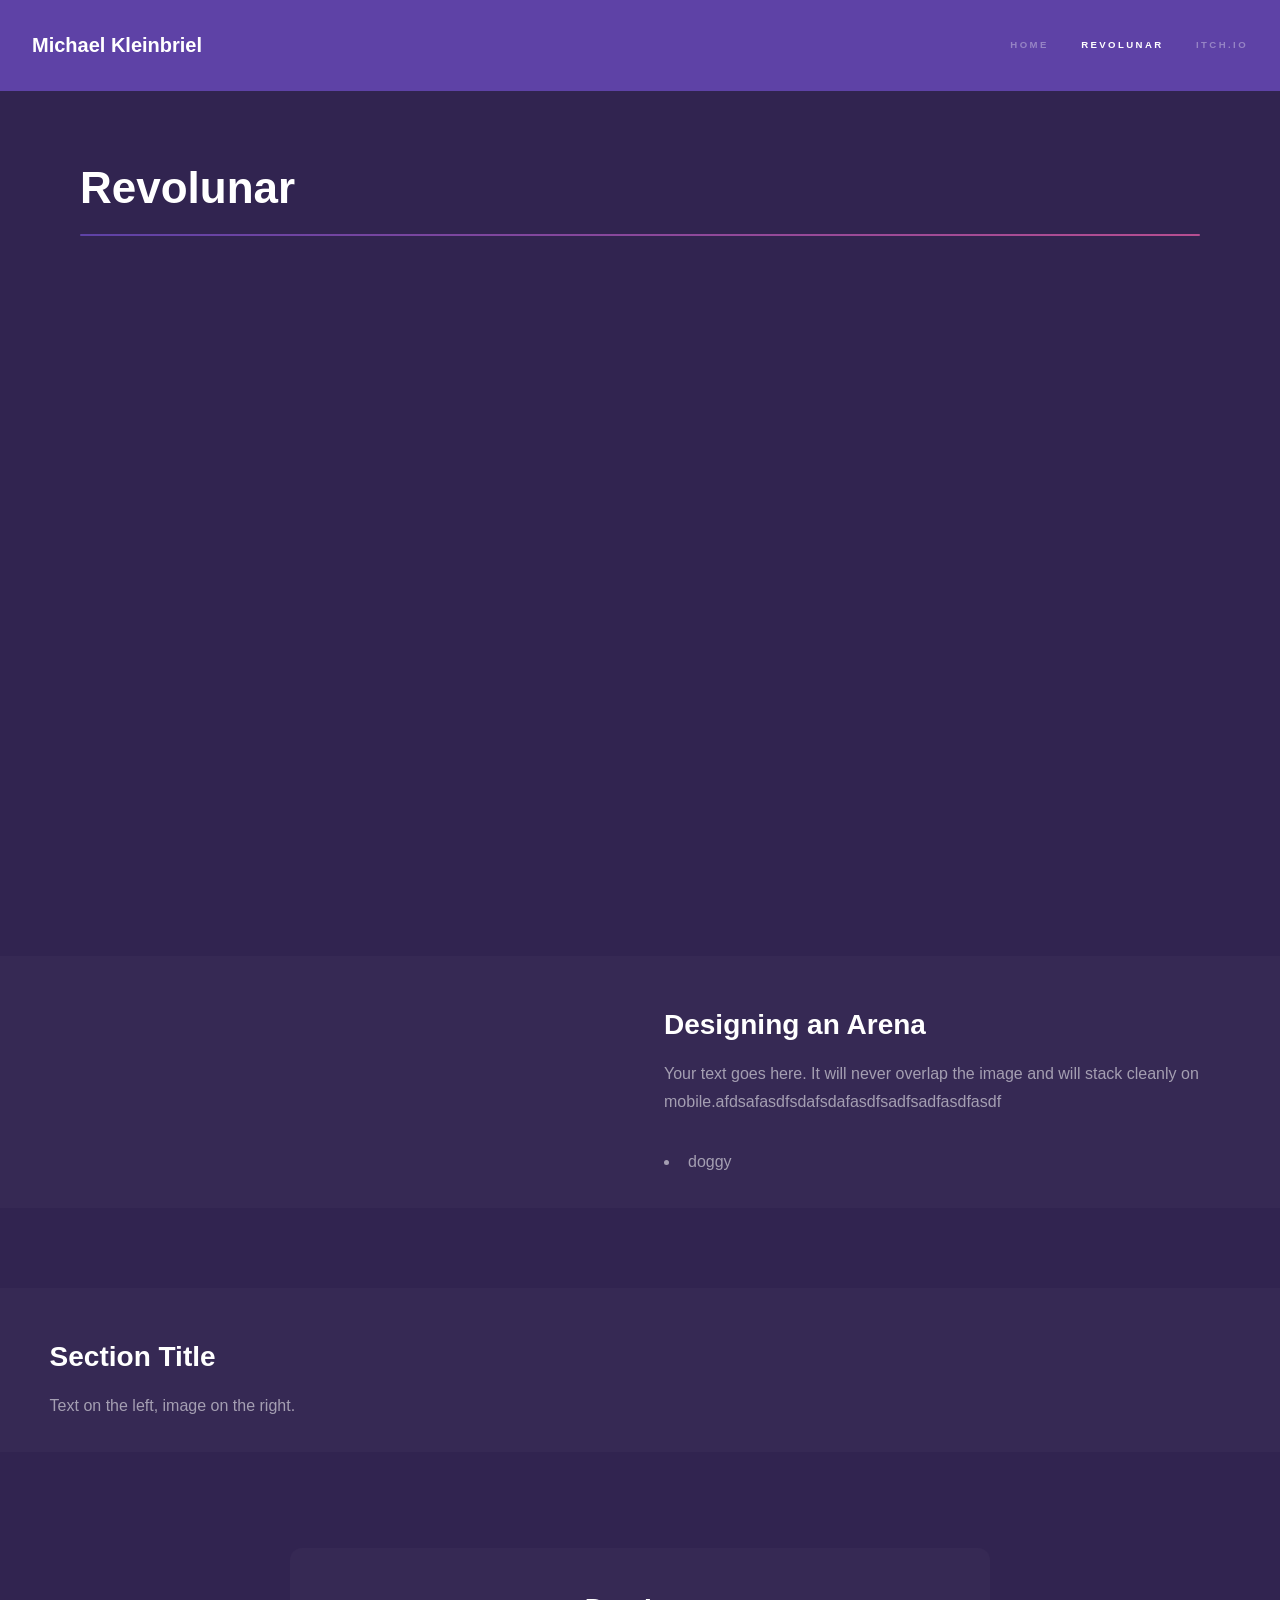
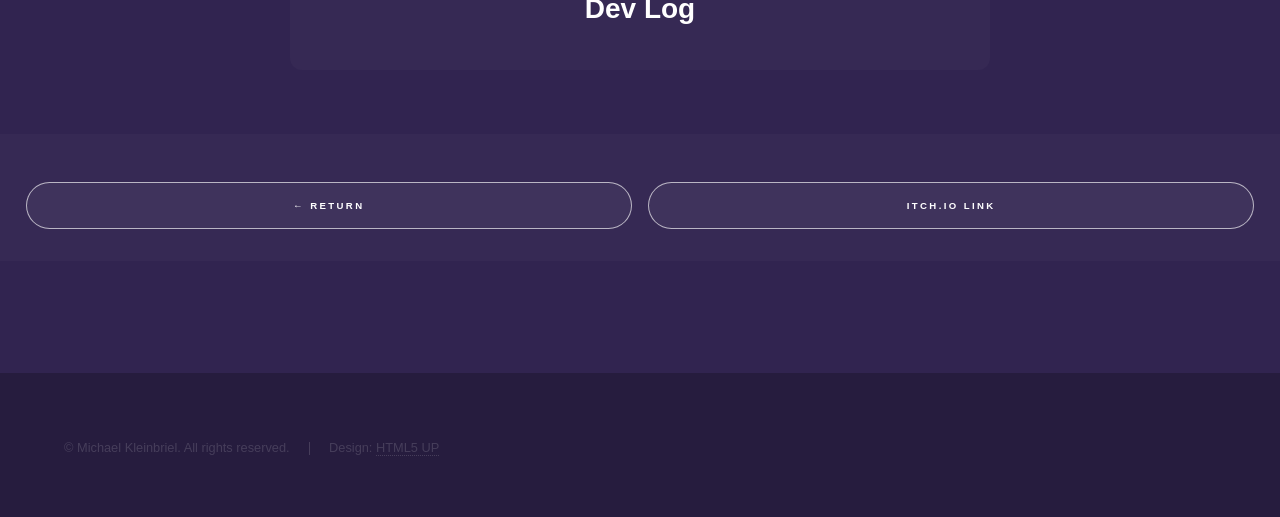
==== commit 07c3a612: "pushing what I have" ====
--- a/pages/projects/Revolunar.html
+++ b/pages/projects/Revolunar.html
@@ -16,8 +16,8 @@
 				<nav>
 					<ul>
 						<li><a href="/index.html">Home</a></li>
-						<li><a href="/pages/generic.html" class="active">Generic</a></li>
-						<li><a href="/pages/elements.html">Elements</a></li>
+						<li><a href="/pages/projects/Revolunar.html" class="active">Revolunar</a></li>
+						<li><a href="https://xxvoltarxx.itch.io/revolunar">Itch.Io</a></li>
 					</ul>
 				</nav>
 			</header>
@@ -27,23 +27,21 @@
 				<!-- Main -->
 					<section id="main" class="wrapper">
 						<div class="inner">
-							<h1 class="major">Game Title</h1>
+							<h1 class="major">Revolunar</h1>
 							<!-- Image -->
 							<!--<span class="image fit"><img src="/images/pic04.jpg" alt="" /></span>-->
 							<div class="video-wrapper">
-								<iframe src="https://www.youtube.com/embed/OUD8YrF6Gv4?si=H5Kr2khiHCQbeioV" title="YouTube video player" frameborder="0" allow="accelerometer; autoplay; clipboard-write; encrypted-media; gyroscope; picture-in-picture; web-share" referrerpolicy="strict-origin-when-cross-origin" allowfullscreen></iframe>
+								<iframe src="https://www.youtube.com/embed/vuAvvixB528?si=RB5weJjXVE4mfN3f" title="YouTube video player" frameborder="0" allow="accelerometer; autoplay; clipboard-write; encrypted-media; gyroscope; picture-in-picture; web-share" referrerpolicy="strict-origin-when-cross-origin" allowfullscreen></iframe>
 							</div>
-							<div class="content-box title-box">
-    							<h2>Devlog</h2>
-							</div>
+							
 							<div class="row aln-top content-box">
 								<div class="col-6 col-12-medium">
 									<span class="image fit">
-										<img src="images/projects/Thoober/ThooberThumbnail.jpg" alt=""/>
+										<img src="/images/projects/Thoober/ThooberThumbnail.jpg" alt=""/>
 									</span>
 								</div>
 								<div class="col-6 col-12-medium">
-									<h2>Section Title</h2>
+									<h2>Designing an Arena</h2>
 									<p>
 									Your text goes here. It will never overlap the image and will
 									stack cleanly on mobile.afdsafasdfsdafsdafasdfsadfsadfasdfasdf
@@ -63,9 +61,12 @@
 
 								<div class="col-6 col-12-medium">
 									<span class="image fit">
-										<img src="/images/projects/Thoober/ThooberThumbnail.png" alt="" />
+										<img src="/images/projects/Thoober/ThooberThumbnail.jpg" alt=""/>
 									</span>
 								</div>
+							</div>
+							<div class="content-box title-box">
+    							<h2>Dev Log</h2>
 							</div>
 							<div class="row aln-top content-box">
 								<ul class="actions fit">
